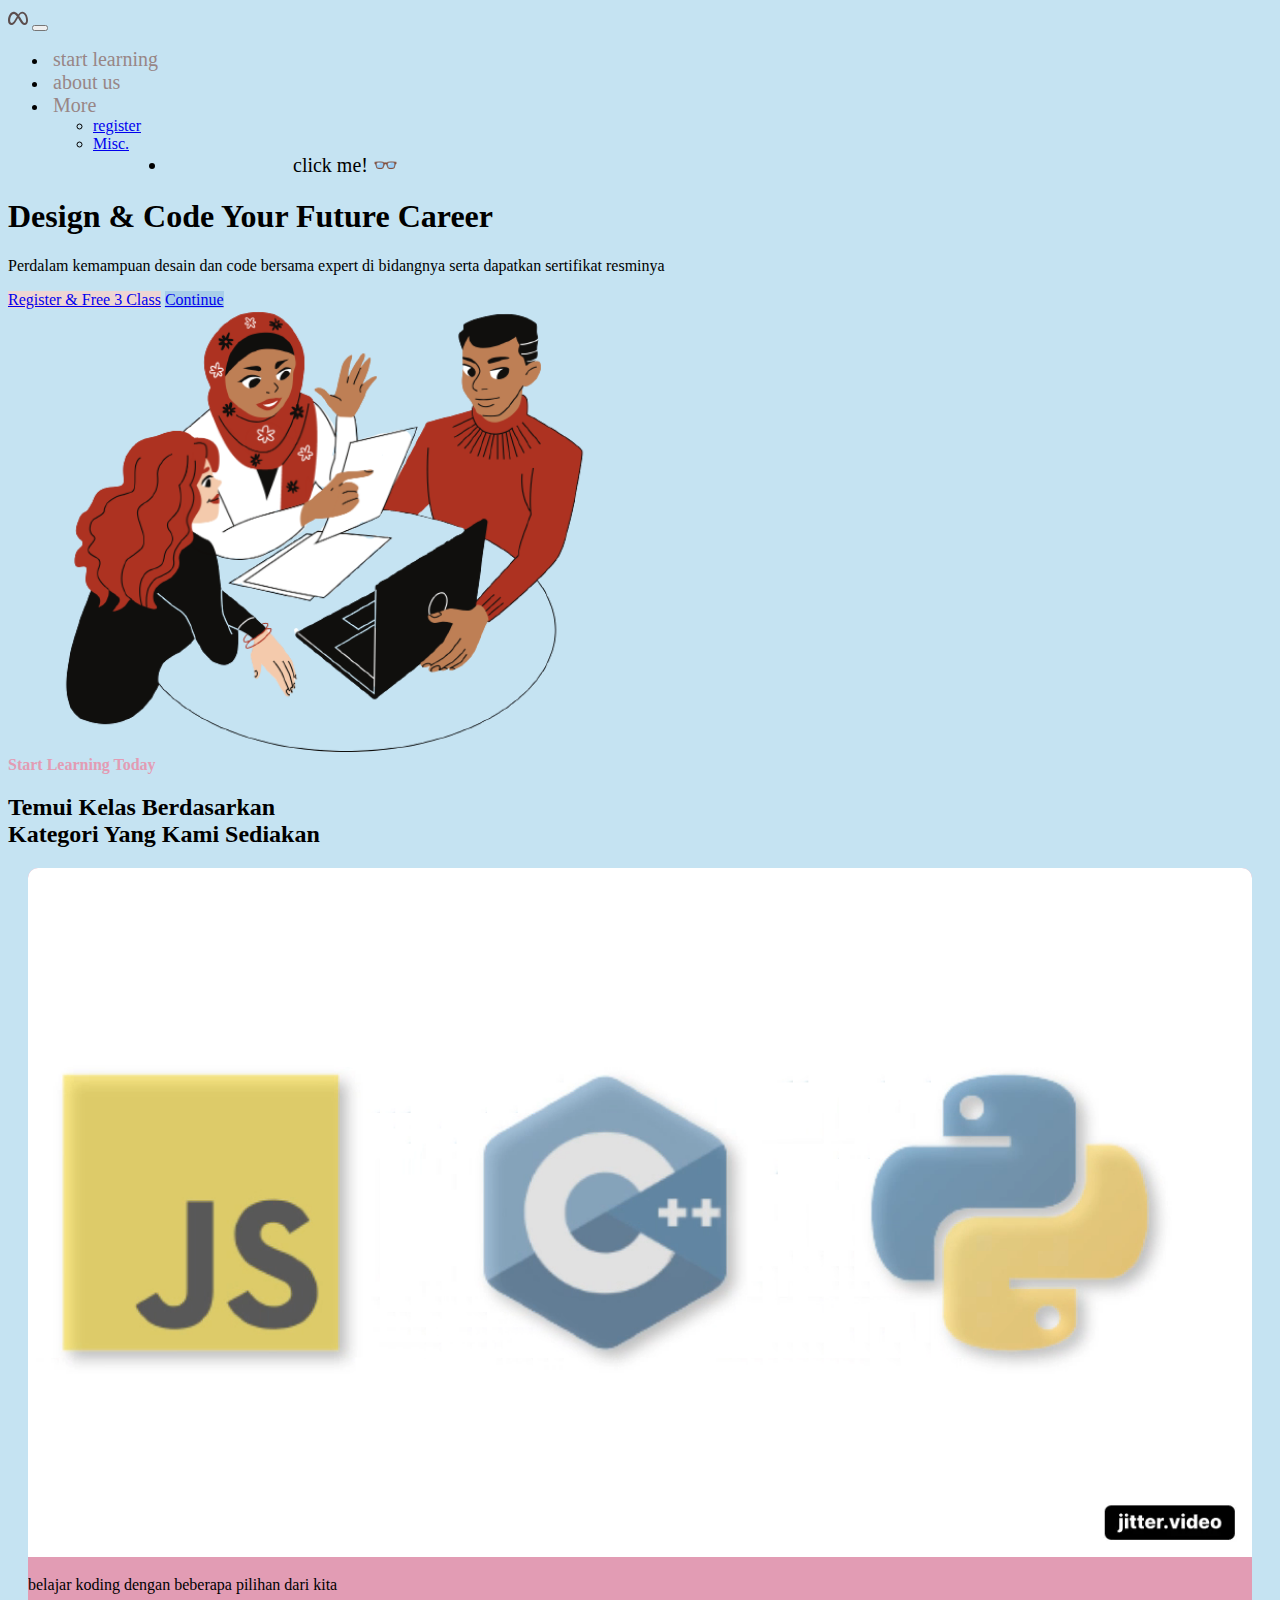
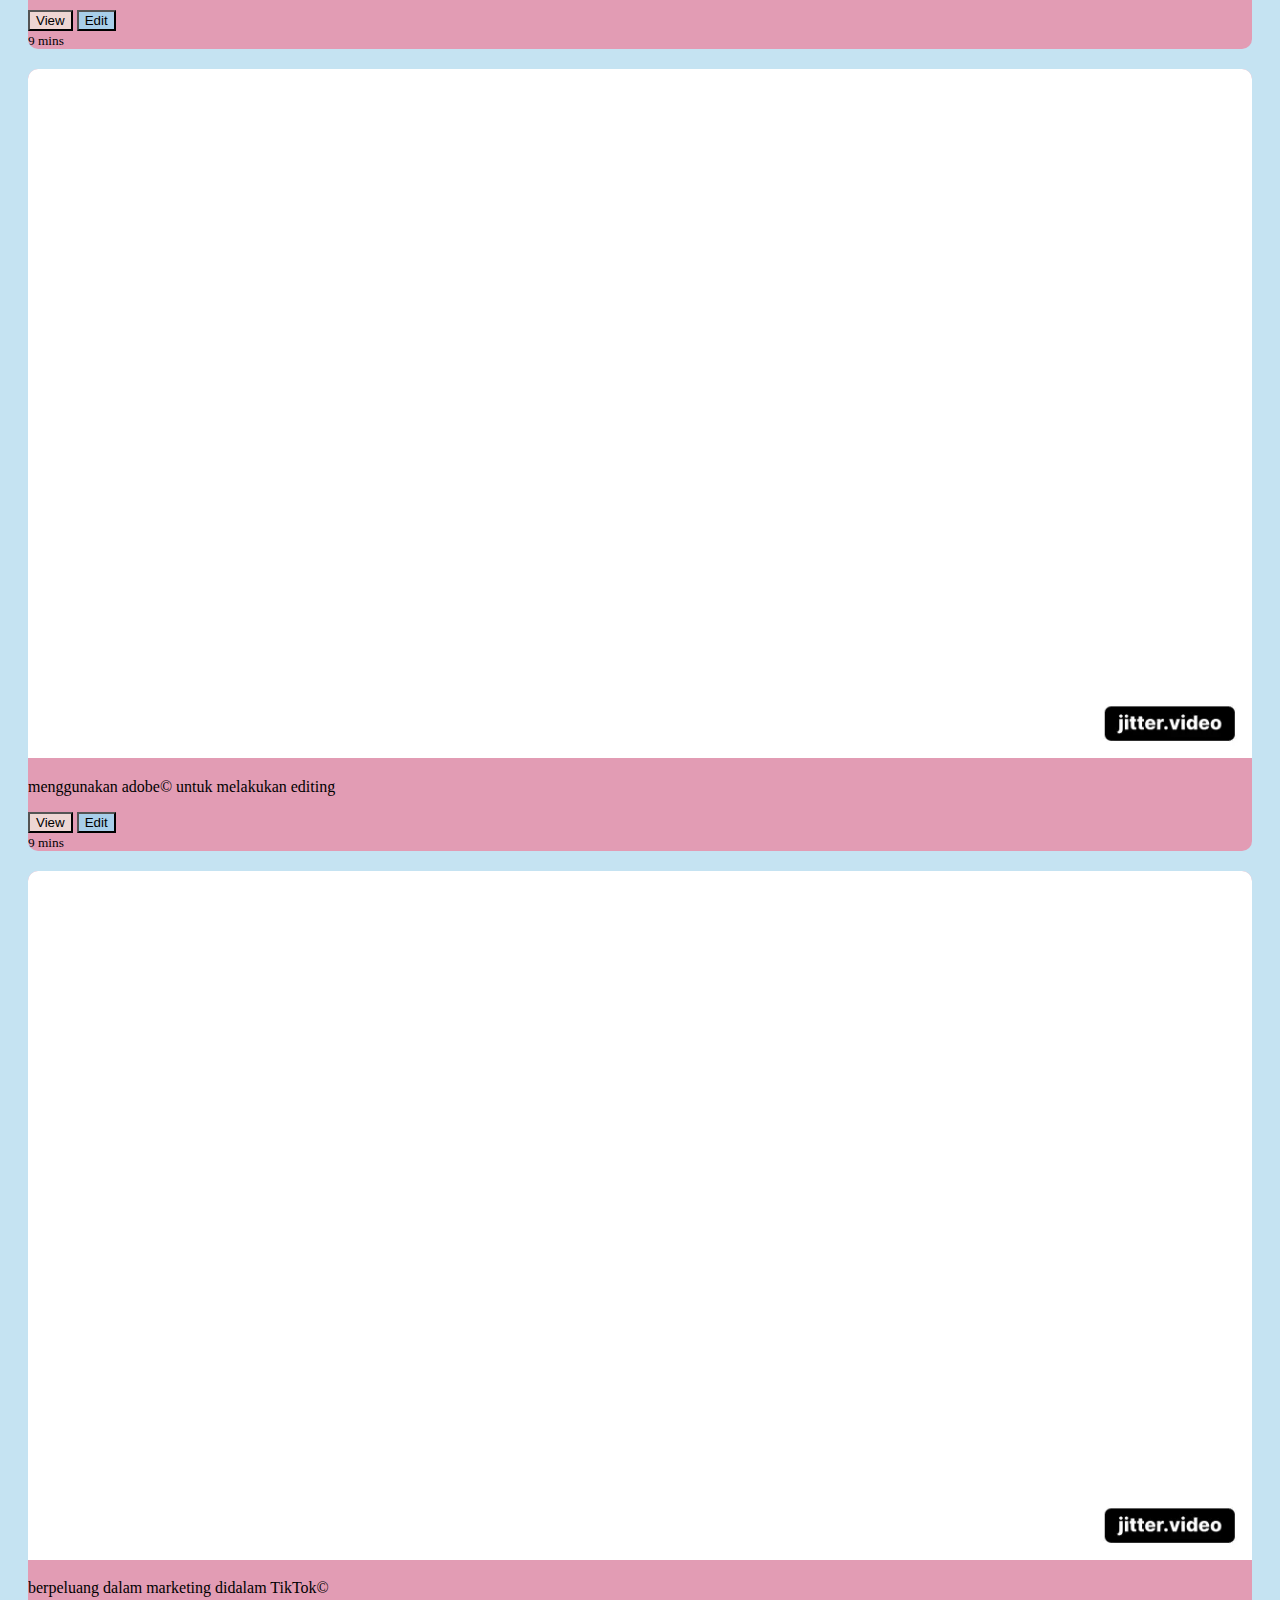
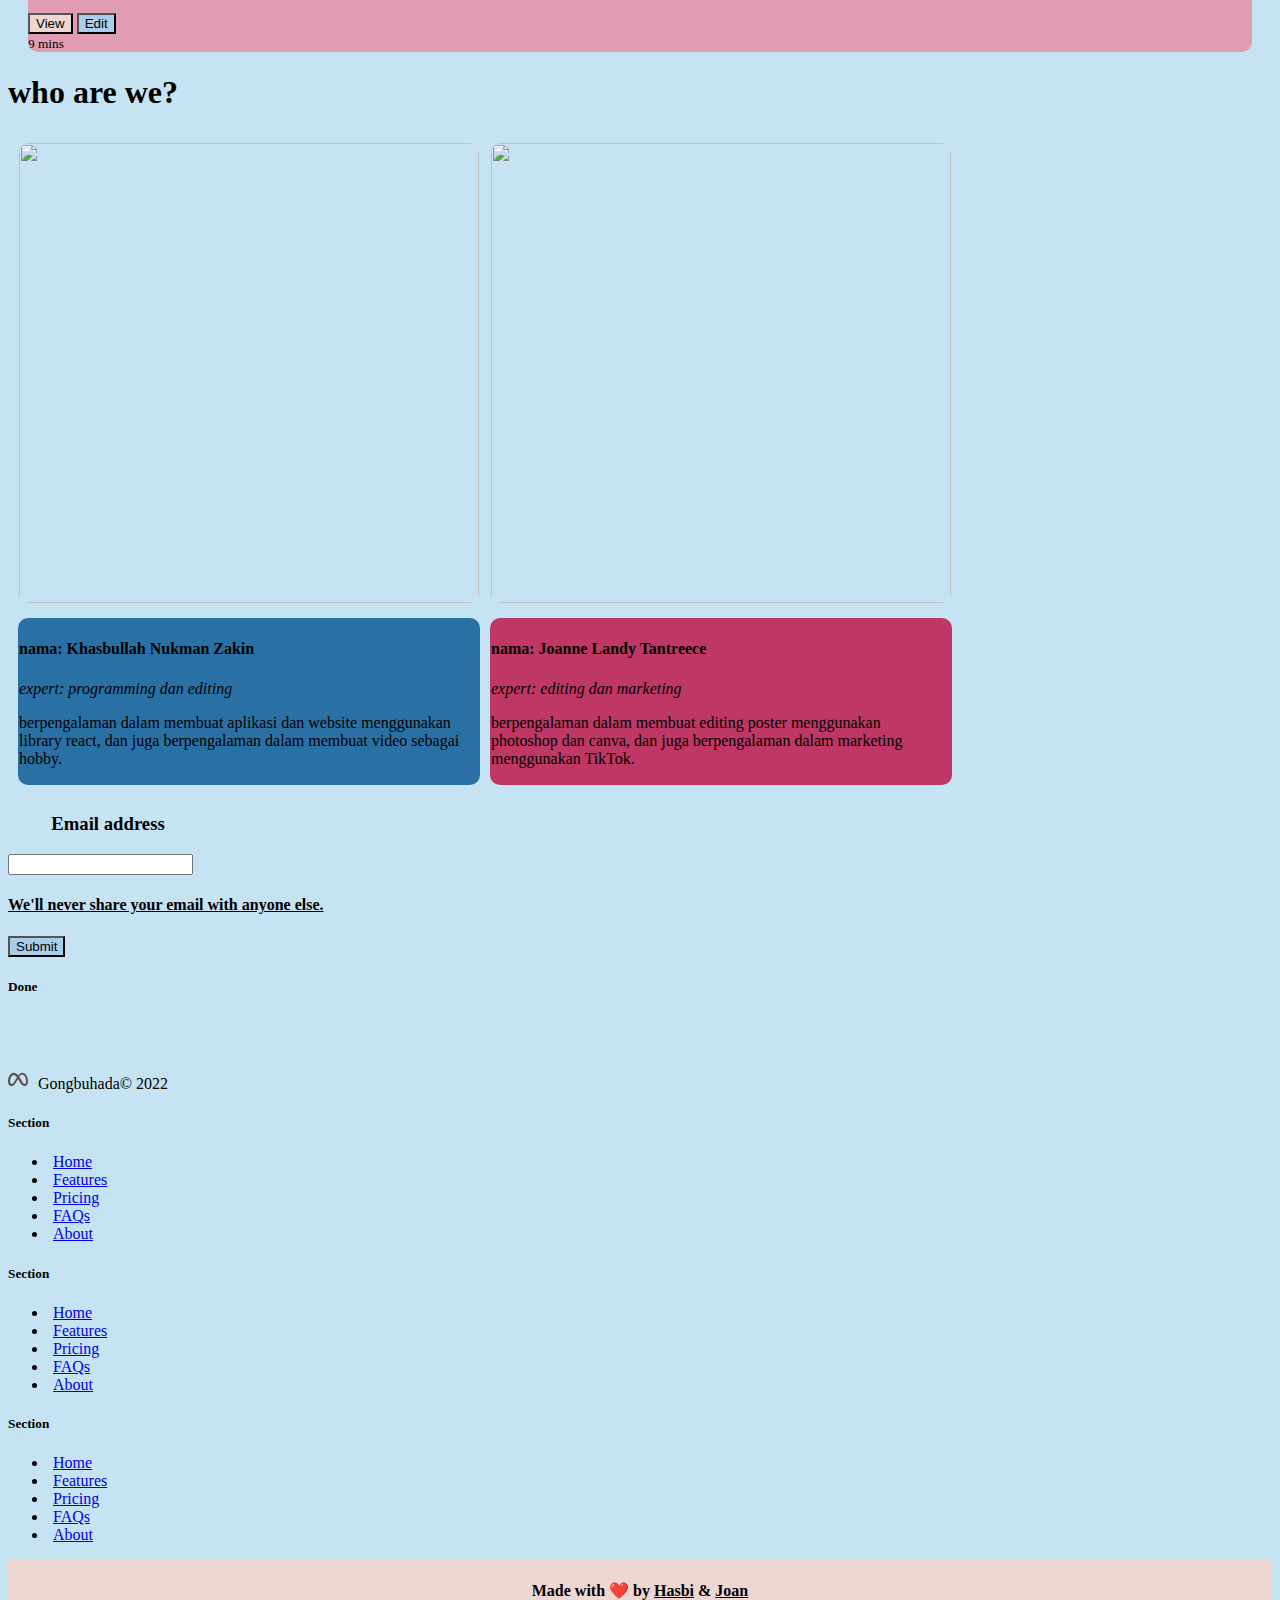
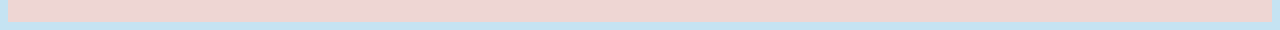
==== index.html @ bc253d7d "update terakhir, for now" ====
<!DOCTYPE html>
<html lang="en">
  <head>
    <meta charset="UTF-8" />
    <meta http-equiv="X-UA-Compatible" content="IE=edge" />
    <meta name="viewport" content="width=device-width, initial-scale=1.0" />
    <meta name="keywords" content="gongbuhada.com" />
    <meta name="author" content="Zakintaliban & Joanneeldy" />
    <title>Gongbuhada</title>
    <link
      href="https://cdn.jsdelivr.net/npm/bootstrap@5.2.0-beta1/dist/css/bootstrap.min.css"
      rel="stylesheet"
      integrity="sha384-0evHe/X+R7YkIZDRvuzKMRqM+OrBnVFBL6DOitfPri4tjfHxaWutUpFmBp4vmVor"
      crossorigin="anonymous"
    />
    <link rel="stylesheet" href="style.css" />
    <link rel="icon" type="image/x-icon" href="./assets/favicon.ico" />
  </head>
  <body>
    <div class="container">
      <nav class="navbar navbar-expand-md py-4" id="navbar">
        <div class="container-fluid">
          <a class="navbar-brand" href="#navbar"
            ><svg
              xmlns="http://www.w3.org/2000/svg"
              width="20"
              height="20"
              fill="#5C4E4E"
              class="bi bi-meta"
              viewBox="0 0 16 16"
            >
              <path
                fill-rule="evenodd"
                d="M8.217 5.243C9.145 3.988 10.171 3 11.483 3 13.96 3 16 6.153 16.001 9.907c0 2.29-.986 3.725-2.757 3.725-1.543 0-2.395-.866-3.924-3.424l-.667-1.123-.118-.197a54.944 54.944 0 0 0-.53-.877l-1.178 2.08c-1.673 2.925-2.615 3.541-3.923 3.541C1.086 13.632 0 12.217 0 9.973 0 6.388 1.995 3 4.598 3c.319 0 .625.039.924.122.31.086.611.22.913.407.577.359 1.154.915 1.782 1.714Zm1.516 2.224c-.252-.41-.494-.787-.727-1.133L9 6.326c.845-1.305 1.543-1.954 2.372-1.954 1.723 0 3.102 2.537 3.102 5.653 0 1.188-.39 1.877-1.195 1.877-.773 0-1.142-.51-2.61-2.87l-.937-1.565ZM4.846 4.756c.725.1 1.385.634 2.34 2.001A212.13 212.13 0 0 0 5.551 9.3c-1.357 2.126-1.826 2.603-2.581 2.603-.777 0-1.24-.682-1.24-1.9 0-2.602 1.298-5.264 2.846-5.264.091 0 .181.006.27.018Z"
              /></svg
          ></a>
          <button
            class="navbar-toggler"
            type="button"
            data-bs-toggle="collapse"
            data-bs-target="#navbarSupportedContent"
            aria-controls="navbarSupportedContent"
            aria-expanded="false"
            aria-label="Toggle navigation"
          >
            <span class="navbar-toggler-icon"></span>
          </button>
          <div class="collapse navbar-collapse" id="navbarSupportedContent">
            <ul class="navbar-nav me-auto mb-2 mb-lg-0">
              <li class="nav-item">
                <a class="nav-color" aria-current="page" href="#start"
                  >start learning</a
                >
              </li>
              <li class="nav-item">
                <a class="nav-color" href="#who">about us</a>
              </li>
              <li class="nav-item dropdown">
                <a
                  class="nav-color dropdown-toggle"
                  href="#"
                  id="navbarDropdown"
                  role="button"
                  data-bs-toggle="dropdown"
                  aria-expanded="false"
                >
                  More
                </a>
                <ul class="dropdown-menu" aria-labelledby="navbarDropdown">
                  <li>
                    <a class="dropdown-item" href="#register">register</a>
                  </li>
                  <li>
                    <a class="dropdown-item" href="#footer">Misc.</a>
                  </li>
                </ul>
              </li>
              <li class="nav-item icon">
                <p class="icon" onclick="setDarkMode()" id="darkBtn">
                  click me! 👓
                </p>
              </li>
            </ul>
          </div>
        </div>
      </nav>

      <div class="hero mt-5">
        <div class="row">
          <div class="col">
            <h1 class="mb-4">Design & Code Your Future Career</h1>
            <p class="mb-4">
              Perdalam kemampuan desain dan code bersama expert di bidangnya
              serta dapatkan sertifikat resminya
            </p>
            <a class="btn btn-first px-5" href="#" role="button"
              >Register & Free 3 Class</a
            >
            <a class="btn btn-second px-5" href="#" role="button">Continue</a>
          </div>
          <div class="col d-none d-sm-block">
            <img width="600px" src="./assets/hero.png" alt="" />
          </div>
        </div>
      </div>

      <div class="feature py-5">
        <div class="mb-5">
          <b class="text" id="start">Start Learning Today</b>
          <h2 class="header-primary">
            Temui Kelas Berdasarkan <br class="desktop" />
            Kategori Yang Kami Sediakan
          </h2>
        </div>
        <div class="row row-cols-1 row-cols-sm-2 row-cols-md-3 g-3">
          <div class="col">
            <div class="card shadow-sm">
              <video loop="true" autoplay="autoplay" muted class="video">
                <source src="./assets/koding.mp4" type="video/mp4" />
              </video>
              <div class="card-body">
                <p class="card-text">
                  belajar koding dengan beberapa pilihan dari kita
                </p>
                <div class="d-flex justify-content-between align-items-center">
                  <div class="d-grid gap-2 d-md-block">
                    <button type="button" class="btn btn-first px-5">
                      View
                    </button>
                    <button type="button" class="btn btn-second px-5">
                      Edit
                    </button>
                  </div>
                  <small class="text-muted">9 mins</small>
                </div>
              </div>
            </div>
          </div>
          <div class="col">
            <div class="card shadow-sm">
              <video loop="true" autoplay="autoplay" muted class="video">
                <source src="./assets/marketing.mp4" type="video/mp4" />
              </video>
              <div class="card-body">
                <p class="card-text">
                  menggunakan adobe© untuk melakukan editing
                </p>
                <div class="d-flex justify-content-between align-items-center">
                  <div class="d-grid gap-2 d-md-block">
                    <button type="button" class="btn btn-first px-5">
                      View
                    </button>
                    <button type="button" class="btn btn-second px-5">
                      Edit
                    </button>
                  </div>
                  <small class="text-muted">9 mins</small>
                </div>
              </div>
            </div>
          </div>
          <div class="col">
            <div class="card shadow-sm">
              <video loop="true" autoplay="autoplay" muted class="video">
                <source src="./assets/editing.mp4" type="video/mp4" />
              </video>
              <div class="card-body">
                <p class="card-text">
                  berpeluang dalam marketing didalam TikTok©
                </p>
                <div class="d-flex justify-content-between align-items-center">
                  <div class="d-grid gap-2 d-md-block">
                    <button type="button" class="btn btn-first px-5">
                      View
                    </button>
                    <button type="button" class="btn btn-second px-5">
                      Edit
                    </button>
                  </div>
                  <small class="text-muted">9 mins</small>
                </div>
              </div>
            </div>
          </div>
        </div>
      </div>

      <div class="who my-5 mx-auto">
        <h1 id="who">who are we?</h1>
        <table class="mx-auto">
          <tr>
            <th>
              <img
                src="https://github.com/zakintaliban.png"
                class="muka"
                alt=""
              />
            </th>
            <th>
              <img
                src="https://github.com/joanneeldy.png"
                class="muka"
                alt=""
              />
            </th>
          </tr>
          <tr>
            <td class="bio-hasbi">
              <h4>nama: Khasbullah Nukman Zakin</h4>
              <i>expert: programming dan editing</i>
              <p>
                berpengalaman dalam membuat aplikasi dan website menggunakan
                library react, dan juga berpengalaman dalam membuat video
                sebagai hobby.
              </p>
            </td>
            <td class="bio-joanne">
              <h4>nama: Joanne Landy Tantreece</h4>
              <i>expert: editing dan marketing</i>
              <p>
                berpengalaman dalam membuat editing poster menggunakan photoshop
                dan canva, dan juga berpengalaman dalam marketing menggunakan
                TikTok.
              </p>
            </td>
          </tr>
        </table>
      </div>
      <div class="form my-5" id="register">
        <form>
          <div class="mb-3">
            <h3 for="exampleInputEmail1" class="form-label mx-auto">
              Email address
            </h3>
            <input
              type="email"
              class="form-control"
              id="exampleInputEmail1"
              aria-describedby="emailHelp"
            />
            <h4 class="warning-info">
              We'll never share your email with anyone else.
            </h4>
          </div>
          <input
            class="btn btn-second"
            type="button"
            value="Submit"
            onclick="play()"
            data-bs-toggle="modal"
            data-bs-target="#exampleModal"
          />
          <audio id="audio" src="./assets/chime.mp3"></audio>
          <div
            class="modal fade"
            id="exampleModal"
            tabindex="-1"
            aria-labelledby="exampleModalLabel"
            aria-hidden="true"
          >
            <div class="modal-dialog modal-dialog-centered modal-sm">
              <div class="modal-content">
                <div class="modal-body">
                  <h5 class="text-dark text-center" id="exampleModalLabel">
                    Done
                  </h5>
                </div>
              </div>
            </div>
          </div>
        </form>
      </div>

      <footer
        id="footer"
        class="row row-cols-1 row-cols-sm-2 row-cols-md-5 py-5 my-5"
      >
        <div class="col mb-3">
          <a
            href="/index.html"
            class="d-flex align-items-center mb-3 link-dark text-decoration-none"
          >
            <svg class="bi me-2" width="40" height="32">
              <use xlink:href="#bootstrap"></use>
            </svg>
          </a>
          <p>
            <svg
              xmlns="http://www.w3.org/2000/svg"
              width="20"
              height="20"
              fill="#5C4E4E"
              class="bi bi-meta copyright"
              viewBox="0 0 16 16"
            >
              <path
                fill-rule="evenodd"
                d="M8.217 5.243C9.145 3.988 10.171 3 11.483 3 13.96 3 16 6.153 16.001 9.907c0 2.29-.986 3.725-2.757 3.725-1.543 0-2.395-.866-3.924-3.424l-.667-1.123-.118-.197a54.944 54.944 0 0 0-.53-.877l-1.178 2.08c-1.673 2.925-2.615 3.541-3.923 3.541C1.086 13.632 0 12.217 0 9.973 0 6.388 1.995 3 4.598 3c.319 0 .625.039.924.122.31.086.611.22.913.407.577.359 1.154.915 1.782 1.714Zm1.516 2.224c-.252-.41-.494-.787-.727-1.133L9 6.326c.845-1.305 1.543-1.954 2.372-1.954 1.723 0 3.102 2.537 3.102 5.653 0 1.188-.39 1.877-1.195 1.877-.773 0-1.142-.51-2.61-2.87l-.937-1.565ZM4.846 4.756c.725.1 1.385.634 2.34 2.001A212.13 212.13 0 0 0 5.551 9.3c-1.357 2.126-1.826 2.603-2.581 2.603-.777 0-1.24-.682-1.24-1.9 0-2.602 1.298-5.264 2.846-5.264.091 0 .181.006.27.018Z"
              /></svg
            >Gongbuhada© 2022
          </p>
        </div>

        <div class="col mb-3"></div>

        <div class="col mb-3">
          <h5>Section</h5>
          <ul class="nav flex-column">
            <li class="nav-item mb-2">
              <a href="#" class="nav-link p-0">Home</a>
            </li>
            <li class="nav-item mb-2">
              <a href="#" class="nav-link p-0">Features</a>
            </li>
            <li class="nav-item mb-2">
              <a href="#" class="nav-link p-0">Pricing</a>
            </li>
            <li class="nav-item mb-2">
              <a href="#" class="nav-link p-0">FAQs</a>
            </li>
            <li class="nav-item mb-2">
              <a href="#" class="nav-link p-0">About</a>
            </li>
          </ul>
        </div>

        <div class="col mb-3">
          <h5>Section</h5>
          <ul class="nav flex-column">
            <li class="nav-item mb-2">
              <a href="#" class="nav-link p-0">Home</a>
            </li>
            <li class="nav-item mb-2">
              <a href="#" class="nav-link p-0">Features</a>
            </li>
            <li class="nav-item mb-2">
              <a href="#" class="nav-link p-0">Pricing</a>
            </li>
            <li class="nav-item mb-2">
              <a href="#" class="nav-link p-0">FAQs</a>
            </li>
            <li class="nav-item mb-2">
              <a href="#" class="nav-link p-0">About</a>
            </li>
          </ul>
        </div>

        <div class="col mb-3">
          <h5>Section</h5>
          <ul class="nav flex-column">
            <li class="nav-item mb-2">
              <a href="#" class="nav-link p-0">Home</a>
            </li>
            <li class="nav-item mb-2">
              <a href="#" class="nav-link p-0">Features</a>
            </li>
            <li class="nav-item mb-2">
              <a href="#" class="nav-link p-0">Pricing</a>
            </li>
            <li class="nav-item mb-2">
              <a href="#" class="nav-link p-0">FAQs</a>
            </li>
            <li class="nav-item mb-2">
              <a href="#" class="nav-link p-0">About</a>
            </li>
          </ul>
        </div>
      </footer>
    </div>
    <div id="source">
      <h4>
        Made with ❤️ by
        <a href="https://github.com/Zakintaliban">Hasbi</a> &
        <a href="https://github.com/joanneeldy/">Joan</a>
      </h4>
    </div>
    <script src="https://cdn.jsdelivr.net/npm/bootstrap@5.2.0-beta1/dist/js/bootstrap.bundle.min.js"></script>
    <script src="script.js"></script>
  </body>
</html>

<!--audio-->
---- style.css ----
header {
  background-color: #c5e3f2;
}
body {
  background-color: #c5e3f2;
  color: #000;
}

.btn-search:hover {
  background-color: #a8cee9;
}

.icon {
  font-size: 20px;
  margin: auto;
  text-decoration: none;
  margin-left: 120px;
  cursor: pointer;
}

.nav-color {
  font-size: 20px;
  color: #988686;
  text-decoration: none;
}

.nav-color:hover {
  color: #5c4e4e;
  transition: 0.5s;
}

.nav-color:not(:hover) {
  color: #988686;
  transition: 0.5s;
}

.nav-item {
  padding: 0px 5px;
}

.darkmode {
  background-color: #000000;
  color: #d1d0d0;
}

.navbar-toggler-icon {
  background-color: #5c4e4e;
  border-radius: 10px;
}

.btn-first {
  background-color: #eed6d3;
}

.btn-first:hover {
  background-color: #e29cb4;
  color: #000000;
  box-shadow: 3px 10px 5px #eed6d3;
  transition: 0.8s;
}

.btn-second {
  background-color: #a8cee9;
}

.btn-second:hover {
  background-color: #c5e3f2;
  color: #000000;
  box-shadow: 3px 10px 5px #a8cee9;
  transition: 0.8s;
}

.feature .text {
  color: #e29cb4;
}

.card {
  background-color: #e29cb4;
  border-radius: 10px;
  margin-top: 20px;
  margin-bottom: 20px;
  margin-left: 20px;
  margin-right: 20px;
}

.warning-info {
  text-decoration: underline;
}

.form-label {
  width: 200px;
  text-align: center;
}

textarea {
  width: 100%;
  height: 150px;
  border-radius: 10px;
  resize: true;
}

.muka {
  width: 460px;
  height: 460px;
  border-radius: 10px;
}

.muka-contact {
  width: 300px;
  height: 300px;
  border-radius: 10px;
  display: block;
  margin-left: auto;
  margin-right: auto;
}

.nama-contact {
  text-align: center;
}

.bio-hasbi {
  background-color: #2971a4;
  border-radius: 10px;
  width: 460px;
}

.bio-joanne {
  background-color: #be3765;
  border-radius: 10px;
  width: 460px;
}

#source a:link {
  text-decoration: underline;
  color: black;
}

#source a:visited {
  text-decoration: underline;
  color: black;
}

#source {
  color: black;
  background-color: #eed6d3;
  text-align: center;
  font-weight: bold;
  overflow: hidden;
}

.video {
  width: 100%;
  height: auto;
}

table {
  border-spacing: 10px;
  border-collapse: separate;
}

.copyright {
  margin-right: 10px;
}

.mapouter {
  position: relative;
  text-align: right;
  height: 600px;
  width: 600px;
}

.gmap_canvas {
  overflow: hidden;
  background: none !important;
  height: 600px;
  width: 600px;
}

.gmap_canvas {
  border-radius: 10px;
  border: medium solid #212529;
}

.modal-content,
.modal-body {
  border: 0px;
}

.shadow-sm {
  overflow: hidden;
}

.gmap_canvas {
  margin: auto;
}

.data-language {
  width: 300px;
  margin: 10px 0px;
  display: block;
  margin-left: auto;
  margin-right: auto;
}

@media only screen and (max-width: 768px) {
  .icon {
    font-size: 20px;
    text-decoration: none;
    margin-left: 0px;
    cursor: pointer;
  }

  .nav-item {
    margin-right: 0px;
  }

  .muka {
    height: 230px;
    width: 230px;
  }

  .bio-hasbi {
    border-radius: 10px;
    width: 230px;
  }

  .bio-joanne {
    border-radius: 10px;
    width: 230px;
  }

  .navbar-nav {
    margin: auto;
  }

  .gmap_canvas {
    height: 500px;
    width: 500px;
  }
}

@media only screen and (max-width: 425px) {
  .muka {
    height: 115px;
    width: 115px;
  }
  .bio-hasbi {
    border-radius: 10px;
    width: 115px;
  }

  .bio-joanne {
    border-radius: 10px;
    width: 115px;
  }

  .gmap_canvas {
    height: 300px;
    width: 300px;
  }
}
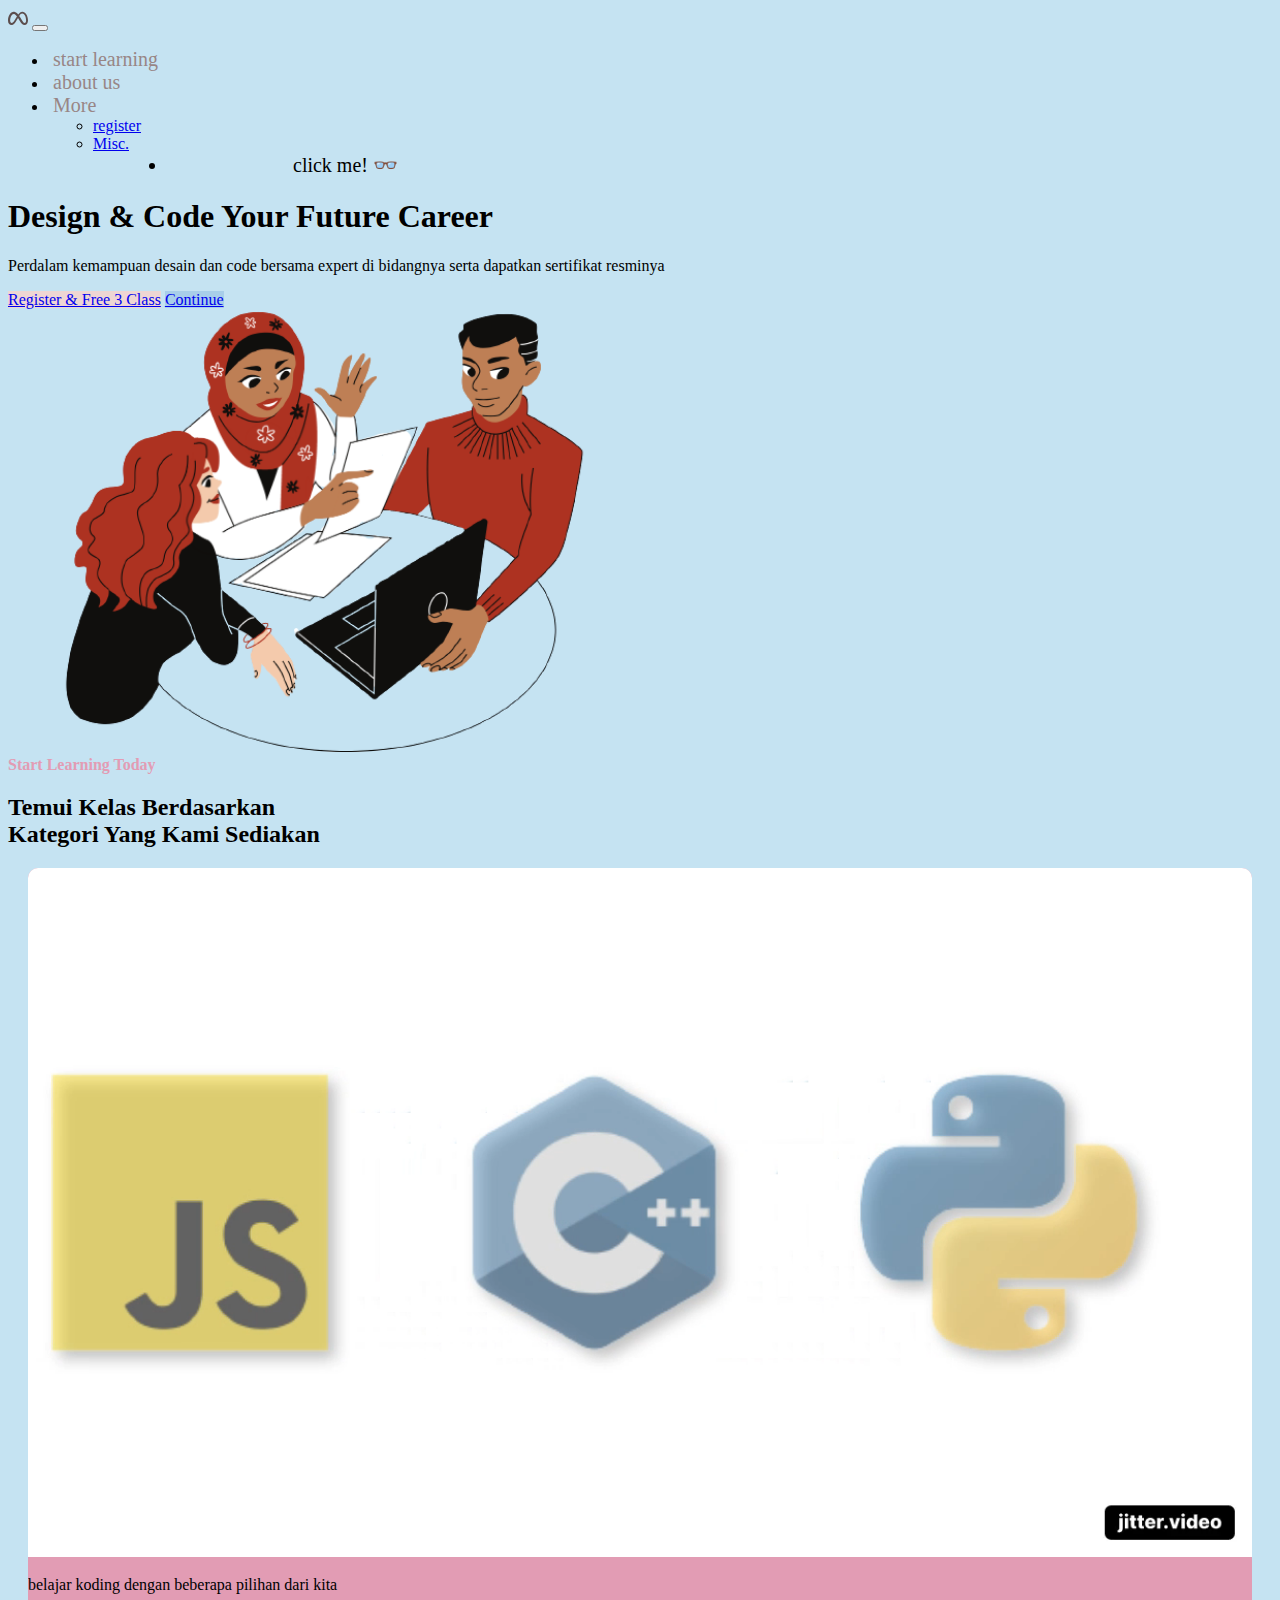
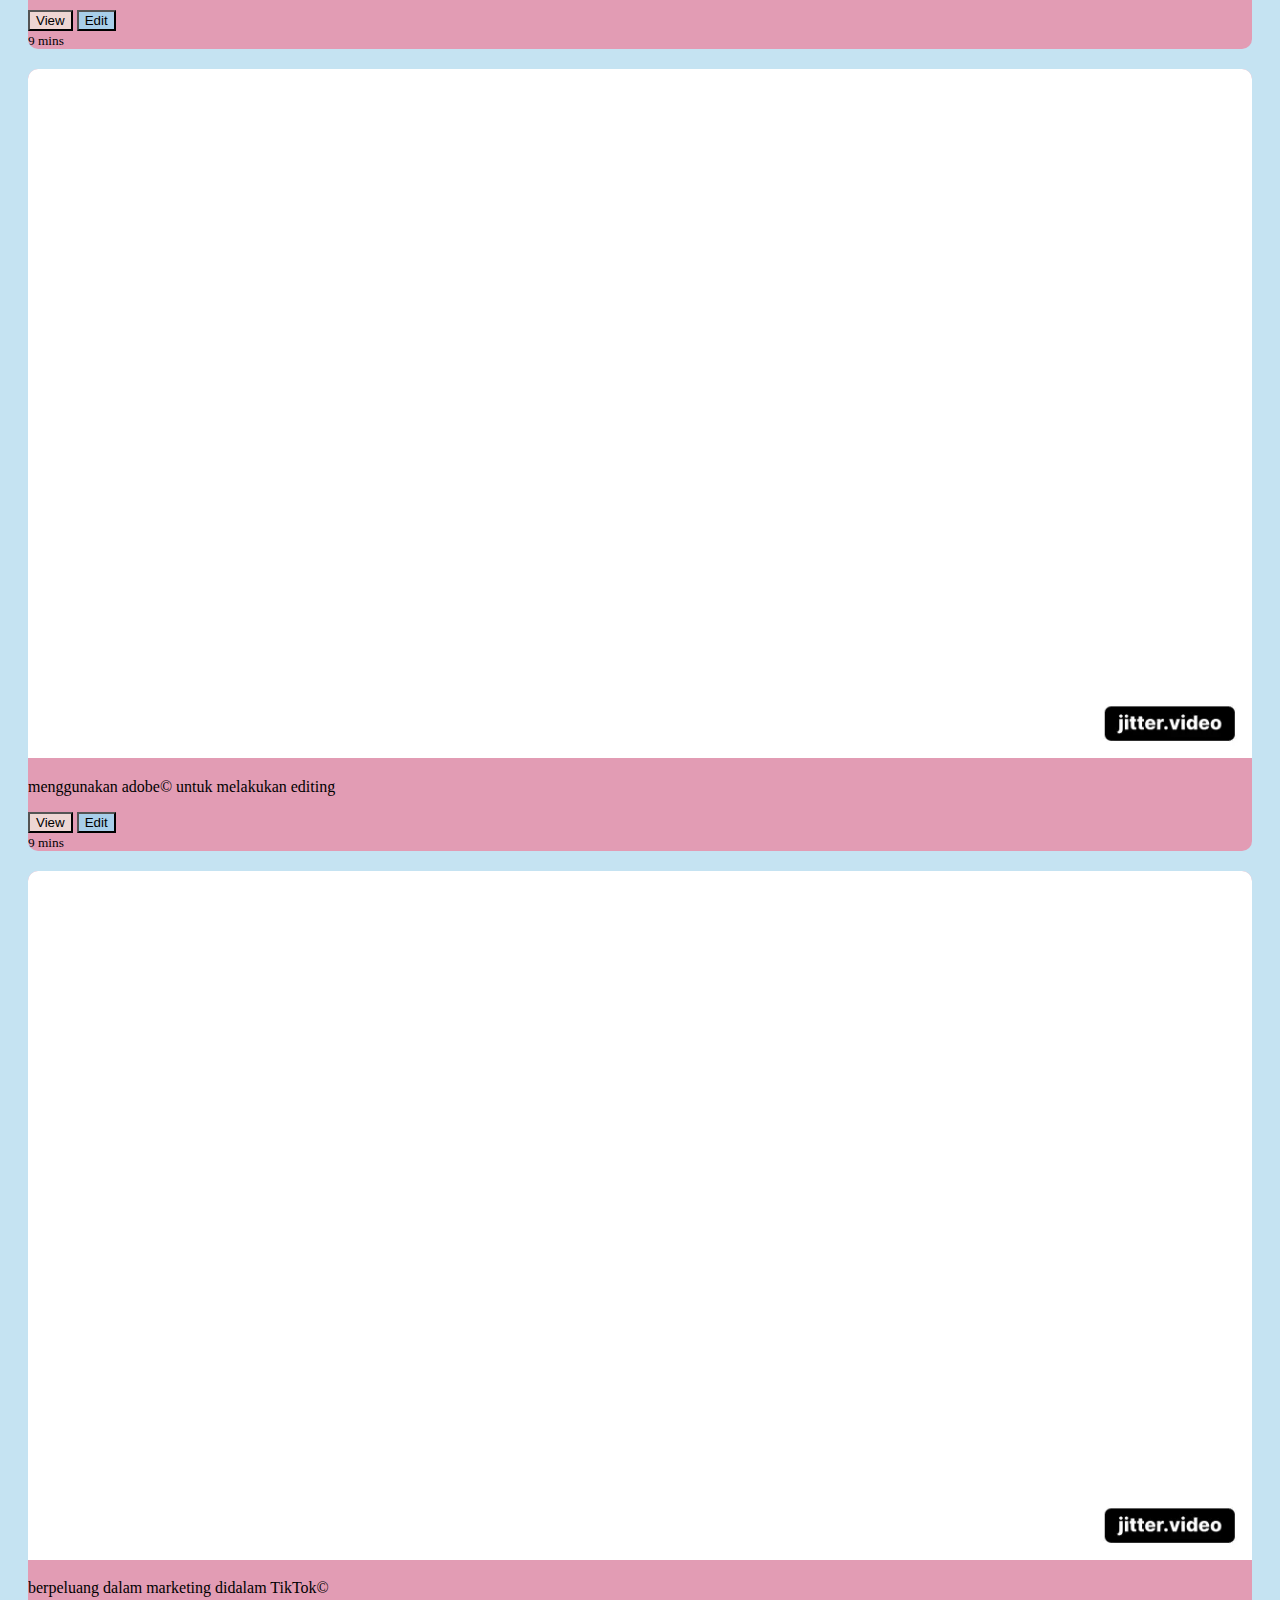
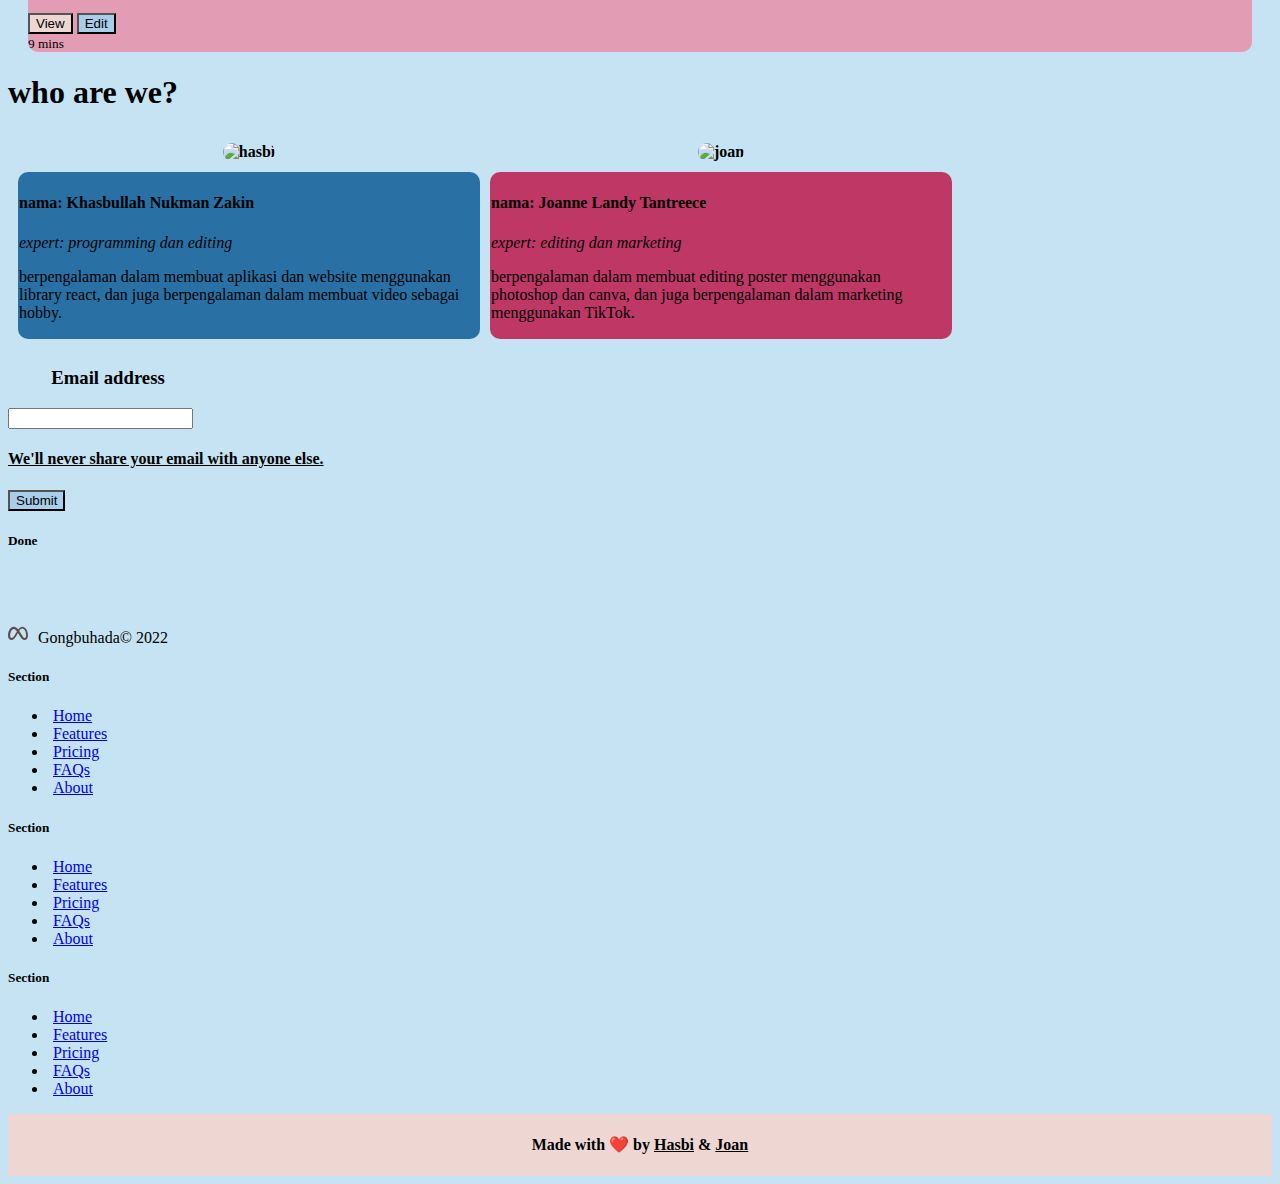
==== commit bf42606e: "nambah seo" ====
--- a/index.html
+++ b/index.html
@@ -6,6 +6,21 @@
     <meta name="viewport" content="width=device-width, initial-scale=1.0" />
     <meta name="keywords" content="gongbuhada.com" />
     <meta name="author" content="Zakintaliban & Joanneeldy" />
+    <meta name="title" content="Gongbuhada" />
+    <meta
+      name="description"
+      content="Gongbuhada.com is a website that provides a platform for the users to learn and study for programming, editing and marketing"
+    />
+    <meta name="twitter:title" content="gongbuhada.com" />
+    <meta name="twitter:description" content="Add description here" />
+    <meta
+      name="twitter:url"
+      content="https://gongbuhada.com/twitter-image.png"
+    />
+    <meta
+      name="twitter:card"
+      content="a website that provides a platform for the users to learn and study for programming, editing and marketing"
+    />
     <title>Gongbuhada</title>
     <link
       href="https://cdn.jsdelivr.net/npm/bootstrap@5.2.0-beta1/dist/css/bootstrap.min.css"
@@ -99,7 +114,7 @@
             <a class="btn btn-second px-5" href="#" role="button">Continue</a>
           </div>
           <div class="col d-none d-sm-block">
-            <img width="600px" src="./assets/hero.png" alt="" />
+            <img width="600px" src="./assets/hero.png" alt="hero" />
           </div>
         </div>
       </div>
@@ -193,14 +208,14 @@
               <img
                 src="https://github.com/zakintaliban.png"
                 class="muka"
-                alt=""
+                alt="hasbi"
               />
             </th>
             <th>
               <img
                 src="https://github.com/joanneeldy.png"
                 class="muka"
-                alt=""
+                alt="joan"
               />
             </th>
           </tr>
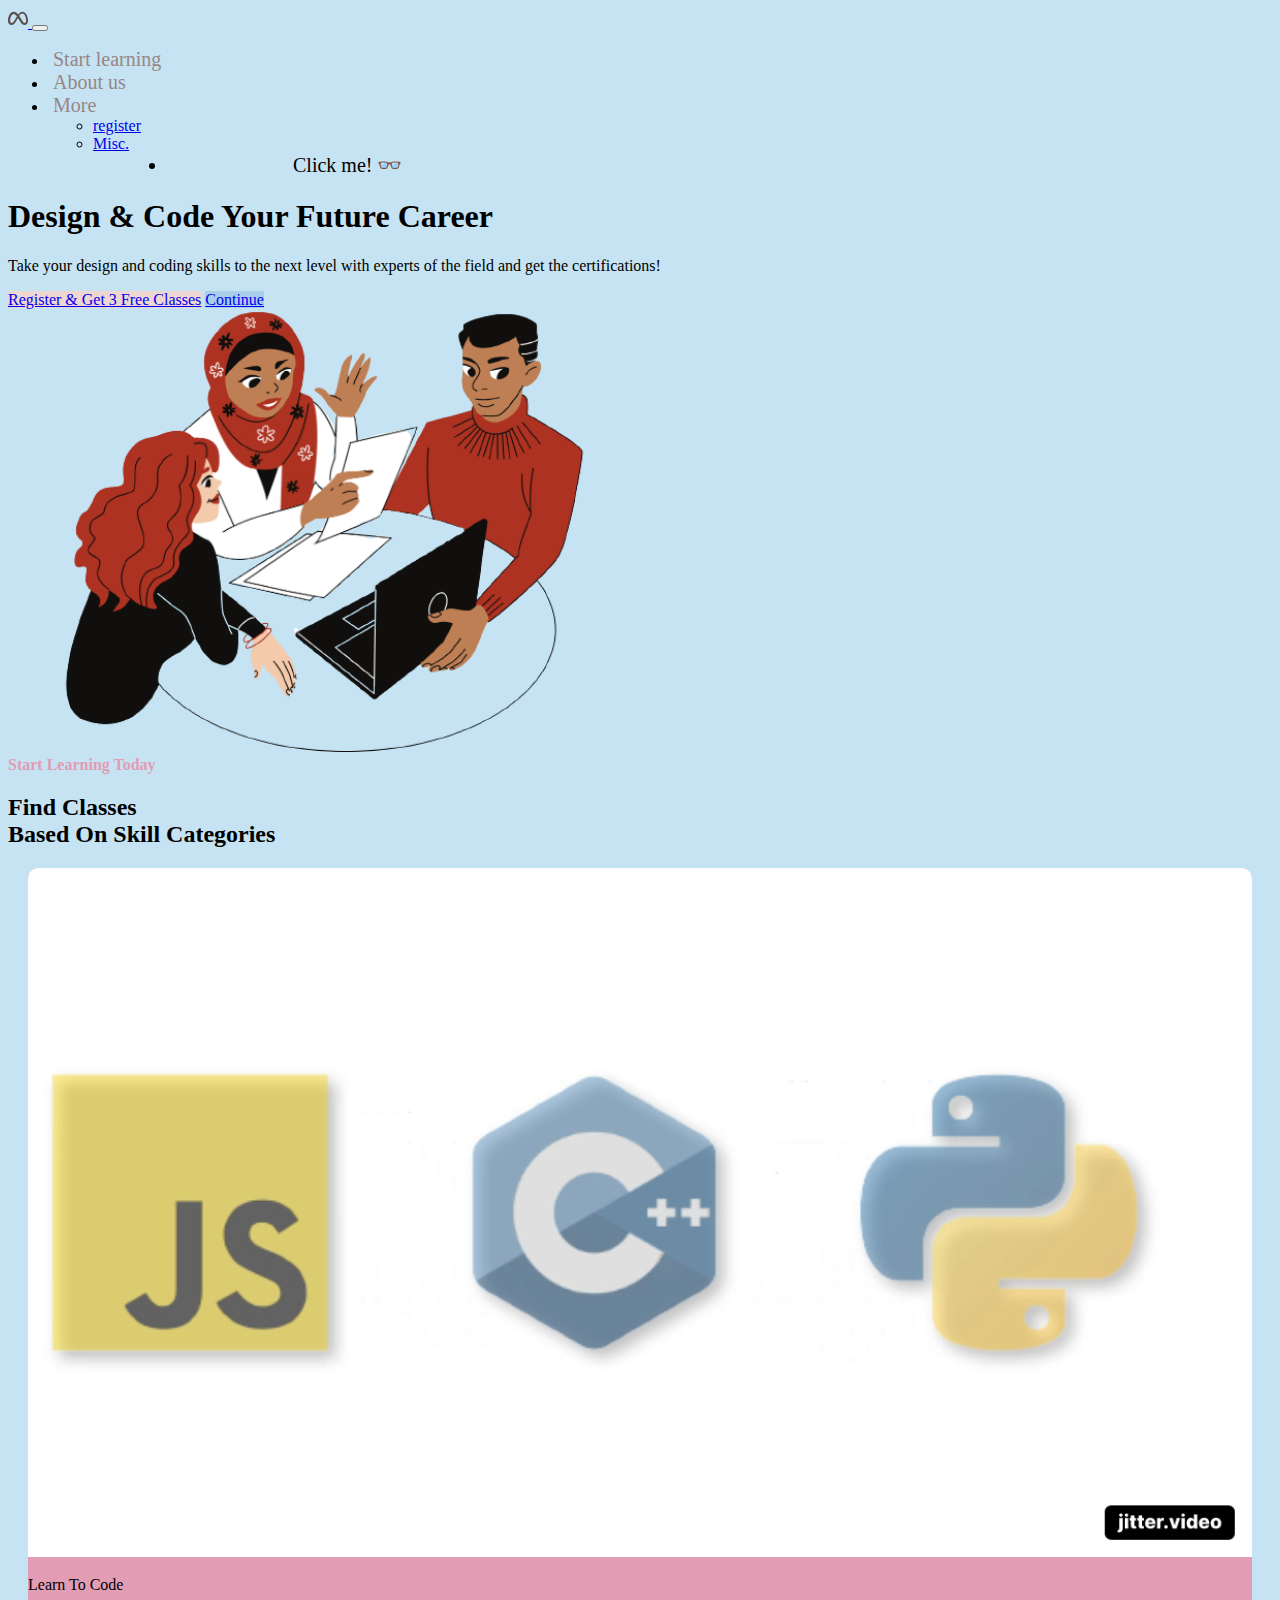
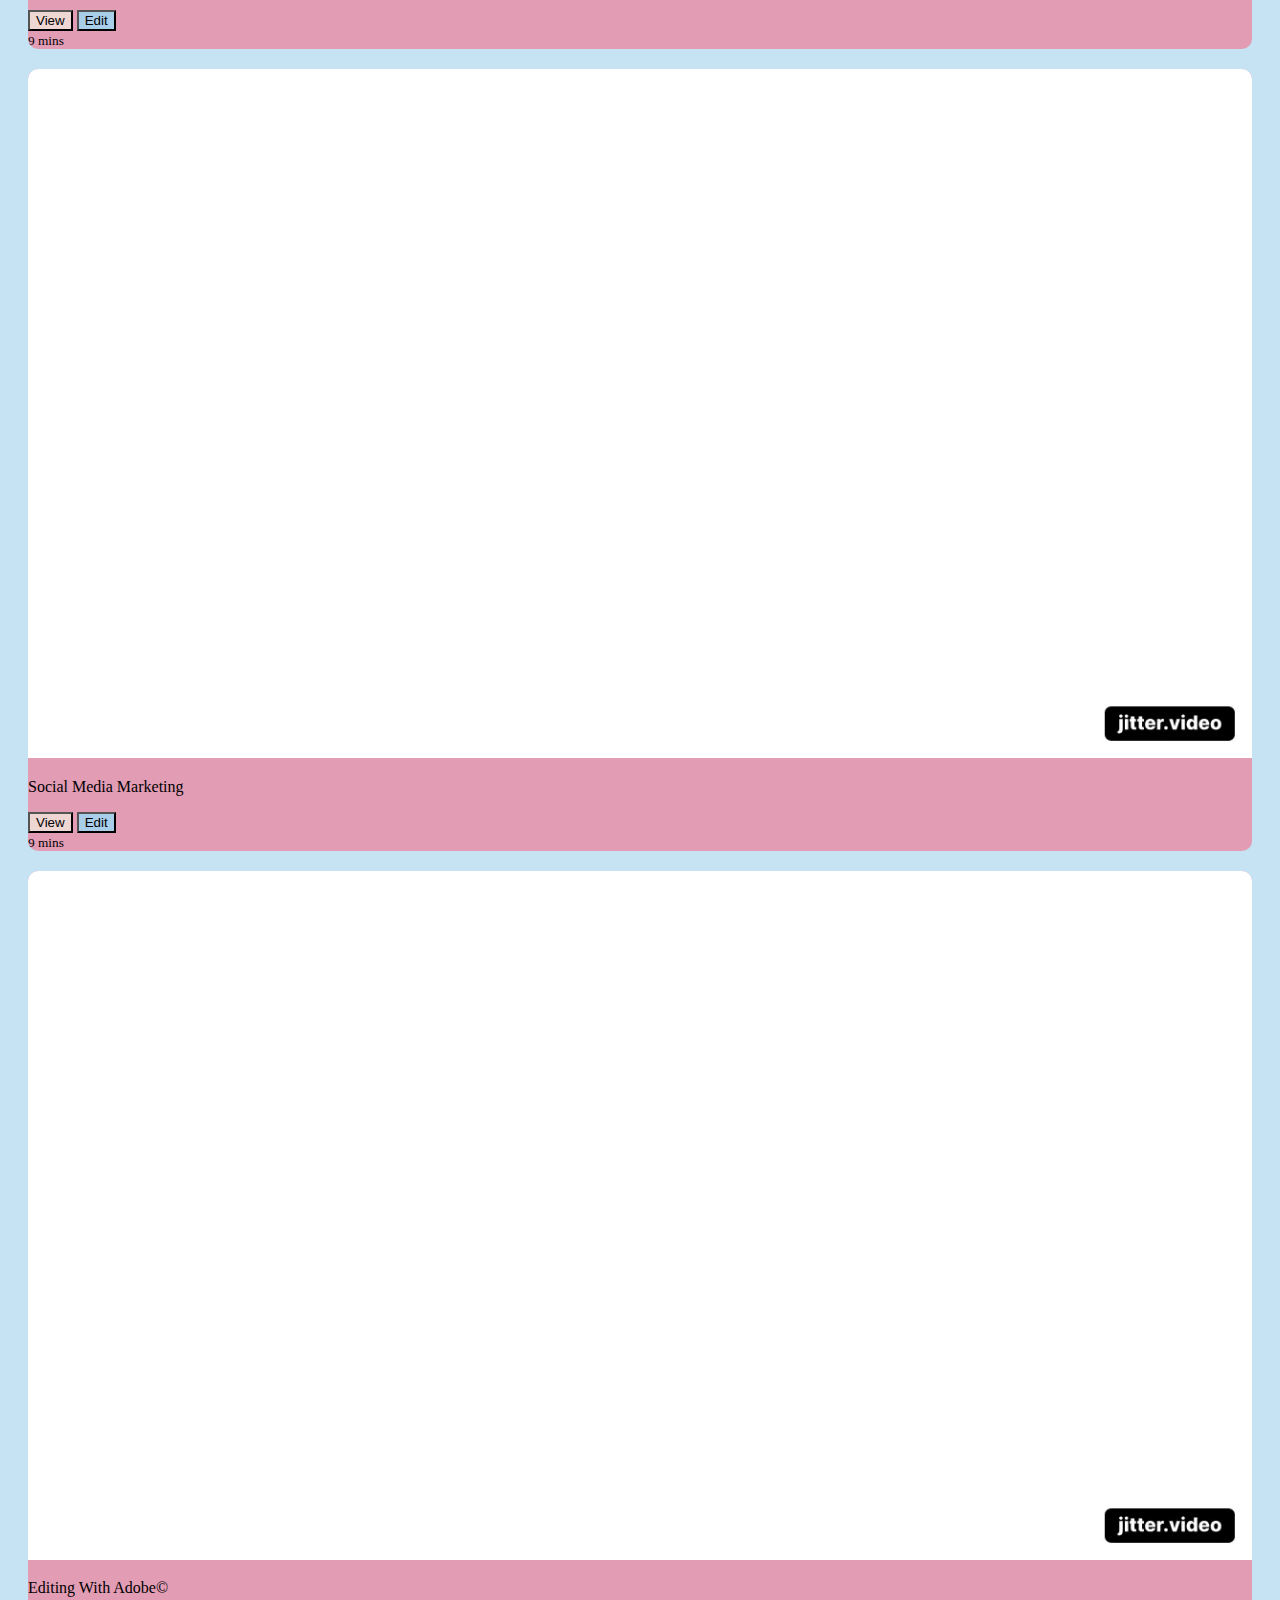
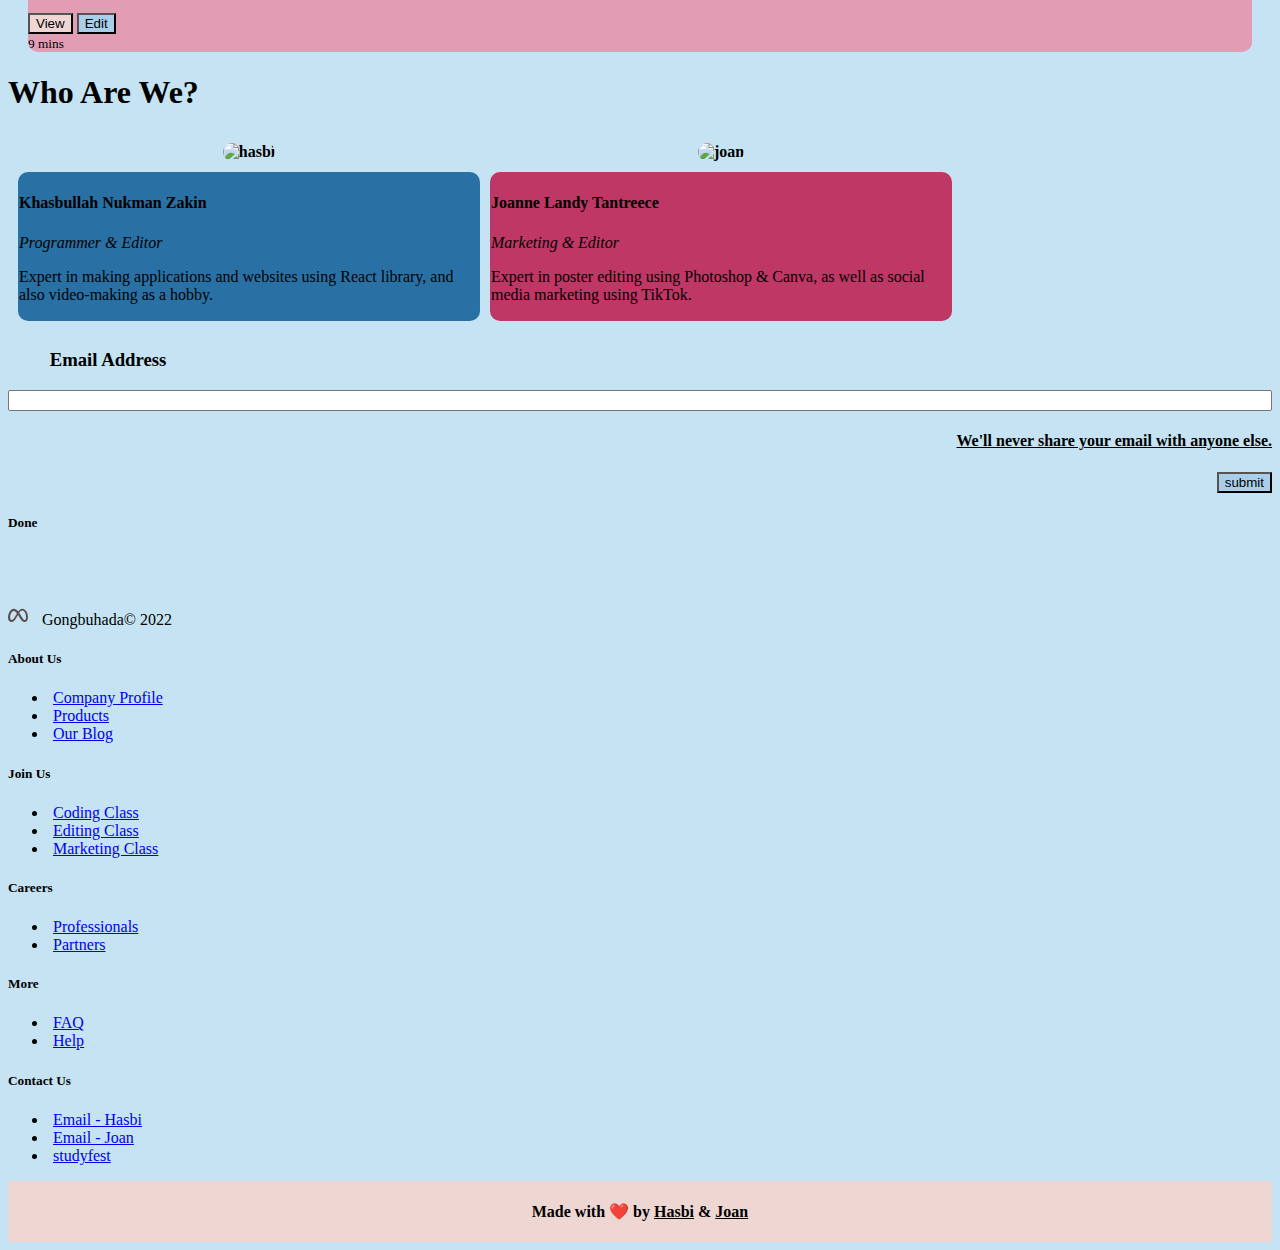
==== commit 3b03a0f3: "done" ====
--- a/index.html
+++ b/index.html
@@ -34,69 +34,68 @@
   <body>
     <div class="container">
       <nav class="navbar navbar-expand-md py-4" id="navbar">
-        <div class="container-fluid">
-          <a class="navbar-brand" href="#navbar"
-            ><svg
-              xmlns="http://www.w3.org/2000/svg"
-              width="20"
-              height="20"
-              fill="#5C4E4E"
-              class="bi bi-meta"
-              viewBox="0 0 16 16"
-            >
-              <path
-                fill-rule="evenodd"
-                d="M8.217 5.243C9.145 3.988 10.171 3 11.483 3 13.96 3 16 6.153 16.001 9.907c0 2.29-.986 3.725-2.757 3.725-1.543 0-2.395-.866-3.924-3.424l-.667-1.123-.118-.197a54.944 54.944 0 0 0-.53-.877l-1.178 2.08c-1.673 2.925-2.615 3.541-3.923 3.541C1.086 13.632 0 12.217 0 9.973 0 6.388 1.995 3 4.598 3c.319 0 .625.039.924.122.31.086.611.22.913.407.577.359 1.154.915 1.782 1.714Zm1.516 2.224c-.252-.41-.494-.787-.727-1.133L9 6.326c.845-1.305 1.543-1.954 2.372-1.954 1.723 0 3.102 2.537 3.102 5.653 0 1.188-.39 1.877-1.195 1.877-.773 0-1.142-.51-2.61-2.87l-.937-1.565ZM4.846 4.756c.725.1 1.385.634 2.34 2.001A212.13 212.13 0 0 0 5.551 9.3c-1.357 2.126-1.826 2.603-2.581 2.603-.777 0-1.24-.682-1.24-1.9 0-2.602 1.298-5.264 2.846-5.264.091 0 .181.006.27.018Z"
-              /></svg
-          ></a>
-          <button
-            class="navbar-toggler"
-            type="button"
-            data-bs-toggle="collapse"
-            data-bs-target="#navbarSupportedContent"
-            aria-controls="navbarSupportedContent"
-            aria-expanded="false"
-            aria-label="Toggle navigation"
+        <a class="navbar-brand" href="#navbar"
+          ><svg
+            xmlns="http://www.w3.org/2000/svg"
+            width="20"
+            height="20"
+            fill="#5C4E4E"
+            class="bi bi-meta"
+            viewBox="0 0 16 16"
           >
-            <span class="navbar-toggler-icon"></span>
-          </button>
-          <div class="collapse navbar-collapse" id="navbarSupportedContent">
-            <ul class="navbar-nav me-auto mb-2 mb-lg-0">
-              <li class="nav-item">
-                <a class="nav-color" aria-current="page" href="#start"
-                  >start learning</a
-                >
-              </li>
-              <li class="nav-item">
-                <a class="nav-color" href="#who">about us</a>
-              </li>
-              <li class="nav-item dropdown">
-                <a
-                  class="nav-color dropdown-toggle"
-                  href="#"
-                  id="navbarDropdown"
-                  role="button"
-                  data-bs-toggle="dropdown"
-                  aria-expanded="false"
-                >
-                  More
-                </a>
-                <ul class="dropdown-menu" aria-labelledby="navbarDropdown">
-                  <li>
-                    <a class="dropdown-item" href="#register">register</a>
-                  </li>
-                  <li>
-                    <a class="dropdown-item" href="#footer">Misc.</a>
-                  </li>
-                </ul>
-              </li>
-              <li class="nav-item icon">
-                <p class="icon" onclick="setDarkMode()" id="darkBtn">
-                  click me! 👓
-                </p>
-              </li>
-            </ul>
-          </div>
+            <path
+              fill-rule="evenodd"
+              d="M8.217 5.243C9.145 3.988 10.171 3 11.483 3 13.96 3 16 6.153 16.001 9.907c0 2.29-.986 3.725-2.757 3.725-1.543 0-2.395-.866-3.924-3.424l-.667-1.123-.118-.197a54.944 54.944 0 0 0-.53-.877l-1.178 2.08c-1.673 2.925-2.615 3.541-3.923 3.541C1.086 13.632 0 12.217 0 9.973 0 6.388 1.995 3 4.598 3c.319 0 .625.039.924.122.31.086.611.22.913.407.577.359 1.154.915 1.782 1.714Zm1.516 2.224c-.252-.41-.494-.787-.727-1.133L9 6.326c.845-1.305 1.543-1.954 2.372-1.954 1.723 0 3.102 2.537 3.102 5.653 0 1.188-.39 1.877-1.195 1.877-.773 0-1.142-.51-2.61-2.87l-.937-1.565ZM4.846 4.756c.725.1 1.385.634 2.34 2.001A212.13 212.13 0 0 0 5.551 9.3c-1.357 2.126-1.826 2.603-2.581 2.603-.777 0-1.24-.682-1.24-1.9 0-2.602 1.298-5.264 2.846-5.264.091 0 .181.006.27.018Z"
+            />
+          </svg>
+        </a>
+        <button
+          class="navbar-toggler"
+          type="button"
+          data-bs-toggle="collapse"
+          data-bs-target="#navbarSupportedContent"
+          aria-controls="navbarSupportedContent"
+          aria-expanded="false"
+          aria-label="Toggle navigation"
+        >
+          <span class="navbar-toggler-icon"></span>
+        </button>
+        <div class="collapse navbar-collapse" id="navbarSupportedContent">
+          <ul class="navbar-nav me-auto mb-2 mb-lg-0">
+            <li class="nav-item">
+              <a class="nav-color" aria-current="page" href="#start"
+                >Start learning</a
+              >
+            </li>
+            <li class="nav-item">
+              <a class="nav-color" href="#who">About us</a>
+            </li>
+            <li class="nav-item dropdown">
+              <a
+                class="nav-color dropdown-toggle"
+                href="#"
+                id="navbarDropdown"
+                role="button"
+                data-bs-toggle="dropdown"
+                aria-expanded="false"
+              >
+                More
+              </a>
+              <ul class="dropdown-menu" aria-labelledby="navbarDropdown">
+                <li>
+                  <a class="dropdown-item" href="#register">register</a>
+                </li>
+                <li>
+                  <a class="dropdown-item" href="#footer">Misc.</a>
+                </li>
+              </ul>
+            </li>
+            <li class="nav-item icon">
+              <p class="icon" onclick="setDarkMode()" id="darkBtn">
+                Click me! 👓
+              </p>
+            </li>
+          </ul>
         </div>
       </nav>
 
@@ -105,11 +104,11 @@
           <div class="col">
             <h1 class="mb-4">Design & Code Your Future Career</h1>
             <p class="mb-4">
-              Perdalam kemampuan desain dan code bersama expert di bidangnya
-              serta dapatkan sertifikat resminya
+              Take your design and coding skills to the next level with experts
+              of the field and get the certifications!
             </p>
             <a class="btn btn-first px-5" href="#" role="button"
-              >Register & Free 3 Class</a
+              >Register & Get 3 Free Classes</a
             >
             <a class="btn btn-second px-5" href="#" role="button">Continue</a>
           </div>
@@ -123,8 +122,8 @@
         <div class="mb-5">
           <b class="text" id="start">Start Learning Today</b>
           <h2 class="header-primary">
-            Temui Kelas Berdasarkan <br class="desktop" />
-            Kategori Yang Kami Sediakan
+            Find Classes <br />
+            Based On Skill Categories
           </h2>
         </div>
         <div class="row row-cols-1 row-cols-sm-2 row-cols-md-3 g-3">
@@ -134,9 +133,7 @@
                 <source src="./assets/koding.mp4" type="video/mp4" />
               </video>
               <div class="card-body">
-                <p class="card-text">
-                  belajar koding dengan beberapa pilihan dari kita
-                </p>
+                <p class="card-text">Learn To Code</p>
                 <div class="d-flex justify-content-between align-items-center">
                   <div class="d-grid gap-2 d-md-block">
                     <button type="button" class="btn btn-first px-5">
@@ -157,9 +154,7 @@
                 <source src="./assets/marketing.mp4" type="video/mp4" />
               </video>
               <div class="card-body">
-                <p class="card-text">
-                  menggunakan adobe© untuk melakukan editing
-                </p>
+                <p class="card-text">Social Media Marketing</p>
                 <div class="d-flex justify-content-between align-items-center">
                   <div class="d-grid gap-2 d-md-block">
                     <button type="button" class="btn btn-first px-5">
@@ -180,9 +175,7 @@
                 <source src="./assets/editing.mp4" type="video/mp4" />
               </video>
               <div class="card-body">
-                <p class="card-text">
-                  berpeluang dalam marketing didalam TikTok©
-                </p>
+                <p class="card-text">Editing With Adobe©</p>
                 <div class="d-flex justify-content-between align-items-center">
                   <div class="d-grid gap-2 d-md-block">
                     <button type="button" class="btn btn-first px-5">
@@ -200,8 +193,8 @@
         </div>
       </div>
 
-      <div class="who my-5 mx-auto">
-        <h1 id="who">who are we?</h1>
+      <div class="my-5 mx-auto">
+        <h1 id="who">Who Are We?</h1>
         <table class="mx-auto">
           <tr>
             <th>
@@ -221,21 +214,19 @@
           </tr>
           <tr>
             <td class="bio-hasbi">
-              <h4>nama: Khasbullah Nukman Zakin</h4>
-              <i>expert: programming dan editing</i>
+              <h4>Khasbullah Nukman Zakin</h4>
+              <i>Programmer & Editor</i>
               <p>
-                berpengalaman dalam membuat aplikasi dan website menggunakan
-                library react, dan juga berpengalaman dalam membuat video
-                sebagai hobby.
+                Expert in making applications and websites using React library,
+                and also video-making as a hobby.
               </p>
             </td>
             <td class="bio-joanne">
-              <h4>nama: Joanne Landy Tantreece</h4>
-              <i>expert: editing dan marketing</i>
+              <h4>Joanne Landy Tantreece</h4>
+              <i>Marketing & Editor</i>
               <p>
-                berpengalaman dalam membuat editing poster menggunakan photoshop
-                dan canva, dan juga berpengalaman dalam marketing menggunakan
-                TikTok.
+                Expert in poster editing using Photoshop & Canva, as well as
+                social media marketing using TikTok.
               </p>
             </td>
           </tr>
@@ -243,9 +234,9 @@
       </div>
       <div class="form my-5" id="register">
         <form>
-          <div class="mb-3">
+          <div class="mb-3 email">
             <h3 for="exampleInputEmail1" class="form-label mx-auto">
-              Email address
+              Email Address
             </h3>
             <input
               type="email"
@@ -256,29 +247,30 @@
             <h4 class="warning-info">
               We'll never share your email with anyone else.
             </h4>
-          </div>
-          <input
-            class="btn btn-second"
-            type="button"
-            value="Submit"
-            onclick="play()"
-            data-bs-toggle="modal"
-            data-bs-target="#exampleModal"
-          />
-          <audio id="audio" src="./assets/chime.mp3"></audio>
-          <div
-            class="modal fade"
-            id="exampleModal"
-            tabindex="-1"
-            aria-labelledby="exampleModalLabel"
-            aria-hidden="true"
-          >
-            <div class="modal-dialog modal-dialog-centered modal-sm">
-              <div class="modal-content">
-                <div class="modal-body">
-                  <h5 class="text-dark text-center" id="exampleModalLabel">
-                    Done
-                  </h5>
+            <button
+              class="btn btn-second submit"
+              type="button"
+              onclick="play()"
+              data-bs-toggle="modal"
+              data-bs-target="#exampleModal"
+            >
+              submit
+            </button>
+            <audio id="audio" src="./assets/chime.mp3"></audio>
+            <div
+              class="modal fade"
+              id="exampleModal"
+              tabindex="-1"
+              aria-labelledby="exampleModalLabel"
+              aria-hidden="true"
+            >
+              <div class="modal-dialog modal-dialog-centered modal-sm">
+                <div class="modal-content">
+                  <div class="modal-body">
+                    <h5 class="text-dark text-center" id="exampleModalLabel">
+                      Done
+                    </h5>
+                  </div>
                 </div>
               </div>
             </div>
@@ -288,7 +280,7 @@
 
       <footer
         id="footer"
-        class="row row-cols-1 row-cols-sm-2 row-cols-md-5 py-5 my-5"
+        class="row row-cols-1 row-cols-sm-2 row-cols-md-6 py-5 my-5 text-center"
       >
         <div class="col mb-3">
           <a
@@ -311,72 +303,85 @@
               <path
                 fill-rule="evenodd"
                 d="M8.217 5.243C9.145 3.988 10.171 3 11.483 3 13.96 3 16 6.153 16.001 9.907c0 2.29-.986 3.725-2.757 3.725-1.543 0-2.395-.866-3.924-3.424l-.667-1.123-.118-.197a54.944 54.944 0 0 0-.53-.877l-1.178 2.08c-1.673 2.925-2.615 3.541-3.923 3.541C1.086 13.632 0 12.217 0 9.973 0 6.388 1.995 3 4.598 3c.319 0 .625.039.924.122.31.086.611.22.913.407.577.359 1.154.915 1.782 1.714Zm1.516 2.224c-.252-.41-.494-.787-.727-1.133L9 6.326c.845-1.305 1.543-1.954 2.372-1.954 1.723 0 3.102 2.537 3.102 5.653 0 1.188-.39 1.877-1.195 1.877-.773 0-1.142-.51-2.61-2.87l-.937-1.565ZM4.846 4.756c.725.1 1.385.634 2.34 2.001A212.13 212.13 0 0 0 5.551 9.3c-1.357 2.126-1.826 2.603-2.581 2.603-.777 0-1.24-.682-1.24-1.9 0-2.602 1.298-5.264 2.846-5.264.091 0 .181.006.27.018Z"
-              /></svg
-            >Gongbuhada© 2022
+              />
+            </svg>
+            Gongbuhada© 2022
           </p>
         </div>
 
-        <div class="col mb-3"></div>
-
-        <div class="col mb-3">
-          <h5>Section</h5>
+        <div class="col mb-3">
+          <h5>About Us</h5>
           <ul class="nav flex-column">
             <li class="nav-item mb-2">
-              <a href="#" class="nav-link p-0">Home</a>
-            </li>
-            <li class="nav-item mb-2">
-              <a href="#" class="nav-link p-0">Features</a>
-            </li>
-            <li class="nav-item mb-2">
-              <a href="#" class="nav-link p-0">Pricing</a>
-            </li>
-            <li class="nav-item mb-2">
-              <a href="#" class="nav-link p-0">FAQs</a>
-            </li>
-            <li class="nav-item mb-2">
-              <a href="#" class="nav-link p-0">About</a>
-            </li>
-          </ul>
-        </div>
-
-        <div class="col mb-3">
-          <h5>Section</h5>
+              <a href="#" class="nav-link p-0">Company Profile</a>
+            </li>
+            <li class="nav-item mb-2">
+              <a href="#" class="nav-link p-0">Products</a>
+            </li>
+            <li class="nav-item mb-2">
+              <a href="#" class="nav-link p-0">Our Blog</a>
+            </li>
+          </ul>
+        </div>
+
+        <div class="col mb-3">
+          <h5>Join Us</h5>
           <ul class="nav flex-column">
             <li class="nav-item mb-2">
-              <a href="#" class="nav-link p-0">Home</a>
-            </li>
-            <li class="nav-item mb-2">
-              <a href="#" class="nav-link p-0">Features</a>
-            </li>
-            <li class="nav-item mb-2">
-              <a href="#" class="nav-link p-0">Pricing</a>
-            </li>
-            <li class="nav-item mb-2">
-              <a href="#" class="nav-link p-0">FAQs</a>
-            </li>
-            <li class="nav-item mb-2">
-              <a href="#" class="nav-link p-0">About</a>
-            </li>
-          </ul>
-        </div>
-
-        <div class="col mb-3">
-          <h5>Section</h5>
+              <a href="#" class="nav-link p-0">Coding Class</a>
+            </li>
+            <li class="nav-item mb-2">
+              <a href="#" class="nav-link p-0">Editing Class</a>
+            </li>
+            <li class="nav-item mb-2">
+              <a href="#" class="nav-link p-0">Marketing Class</a>
+            </li>
+          </ul>
+        </div>
+
+        <div class="col mb-3">
+          <h5>Careers</h5>
           <ul class="nav flex-column">
             <li class="nav-item mb-2">
-              <a href="#" class="nav-link p-0">Home</a>
-            </li>
-            <li class="nav-item mb-2">
-              <a href="#" class="nav-link p-0">Features</a>
-            </li>
-            <li class="nav-item mb-2">
-              <a href="#" class="nav-link p-0">Pricing</a>
-            </li>
-            <li class="nav-item mb-2">
-              <a href="#" class="nav-link p-0">FAQs</a>
-            </li>
-            <li class="nav-item mb-2">
-              <a href="#" class="nav-link p-0">About</a>
+              <a href="#" class="nav-link p-0">Professionals</a>
+            </li>
+            <li class="nav-item mb-2">
+              <a href="#" class="nav-link p-0">Partners</a>
+            </li>
+          </ul>
+        </div>
+
+        <div class="col mb-3">
+          <h5>More</h5>
+          <ul class="nav flex-column">
+            <li class="nav-item mb-2">
+              <a href="#" class="nav-link p-0">FAQ</a>
+            </li>
+            <li class="nav-item mb-2">
+              <a href="#" class="nav-link p-0">Help</a>
+            </li>
+          </ul>
+        </div>
+
+        <div class="col mb-3">
+          <h5>Contact Us</h5>
+          <ul class="nav flex-column">
+            <li class="nav-item mb-2">
+              <a href="mailto:hasbi@gongbuhada.com" class="nav-link p-0"
+                >Email - Hasbi</a
+              >
+            </li>
+            <li class="nav-item mb-2">
+              <a href="mailto:joan@gongbuhada.com" class="nav-link p-0"
+                >Email - Joan</a
+              >
+            </li>
+            <li class="nav-item mb-2">
+              <a
+                href="https://www.instagram.com/studyfest/"
+                class="nav-link p-0"
+                >studyfest</a
+              >
             </li>
           </ul>
         </div>
@@ -393,5 +398,3 @@
     <script src="script.js"></script>
   </body>
 </html>
-
-<!--audio-->
--- a/style.css
+++ b/style.css
@@ -1,6 +1,3 @@
-header {
-  background-color: #c5e3f2;
-}
 body {
   background-color: #c5e3f2;
   color: #000;
@@ -83,8 +80,22 @@
   margin-right: 20px;
 }
 
+.card-text {
+  color: #000;
+}
+
+.email {
+  display: flex;
+  flex-direction: column;
+}
+
 .warning-info {
+  align-self: end;
   text-decoration: underline;
+}
+
+.submit {
+  align-self: end;
 }
 
 .form-label {
@@ -162,6 +173,15 @@
   margin-right: 10px;
 }
 
+.modal-content,
+.modal-body {
+  border: 0px;
+}
+
+.shadow-sm {
+  overflow: hidden;
+}
+/* 
 .mapouter {
   position: relative;
   text-align: right;
@@ -179,15 +199,6 @@
 .gmap_canvas {
   border-radius: 10px;
   border: medium solid #212529;
-}
-
-.modal-content,
-.modal-body {
-  border: 0px;
-}
-
-.shadow-sm {
-  overflow: hidden;
 }
 
 .gmap_canvas {
@@ -200,7 +211,7 @@
   display: block;
   margin-left: auto;
   margin-right: auto;
-}
+} */
 
 @media only screen and (max-width: 768px) {
   .icon {
@@ -233,10 +244,10 @@
     margin: auto;
   }
 
-  .gmap_canvas {
+  /* .gmap_canvas {
     height: 500px;
     width: 500px;
-  }
+  } */
 }
 
 @media only screen and (max-width: 425px) {
@@ -254,8 +265,8 @@
     width: 115px;
   }
 
-  .gmap_canvas {
+  /* .gmap_canvas {
     height: 300px;
     width: 300px;
-  }
-}
+  } */
+}
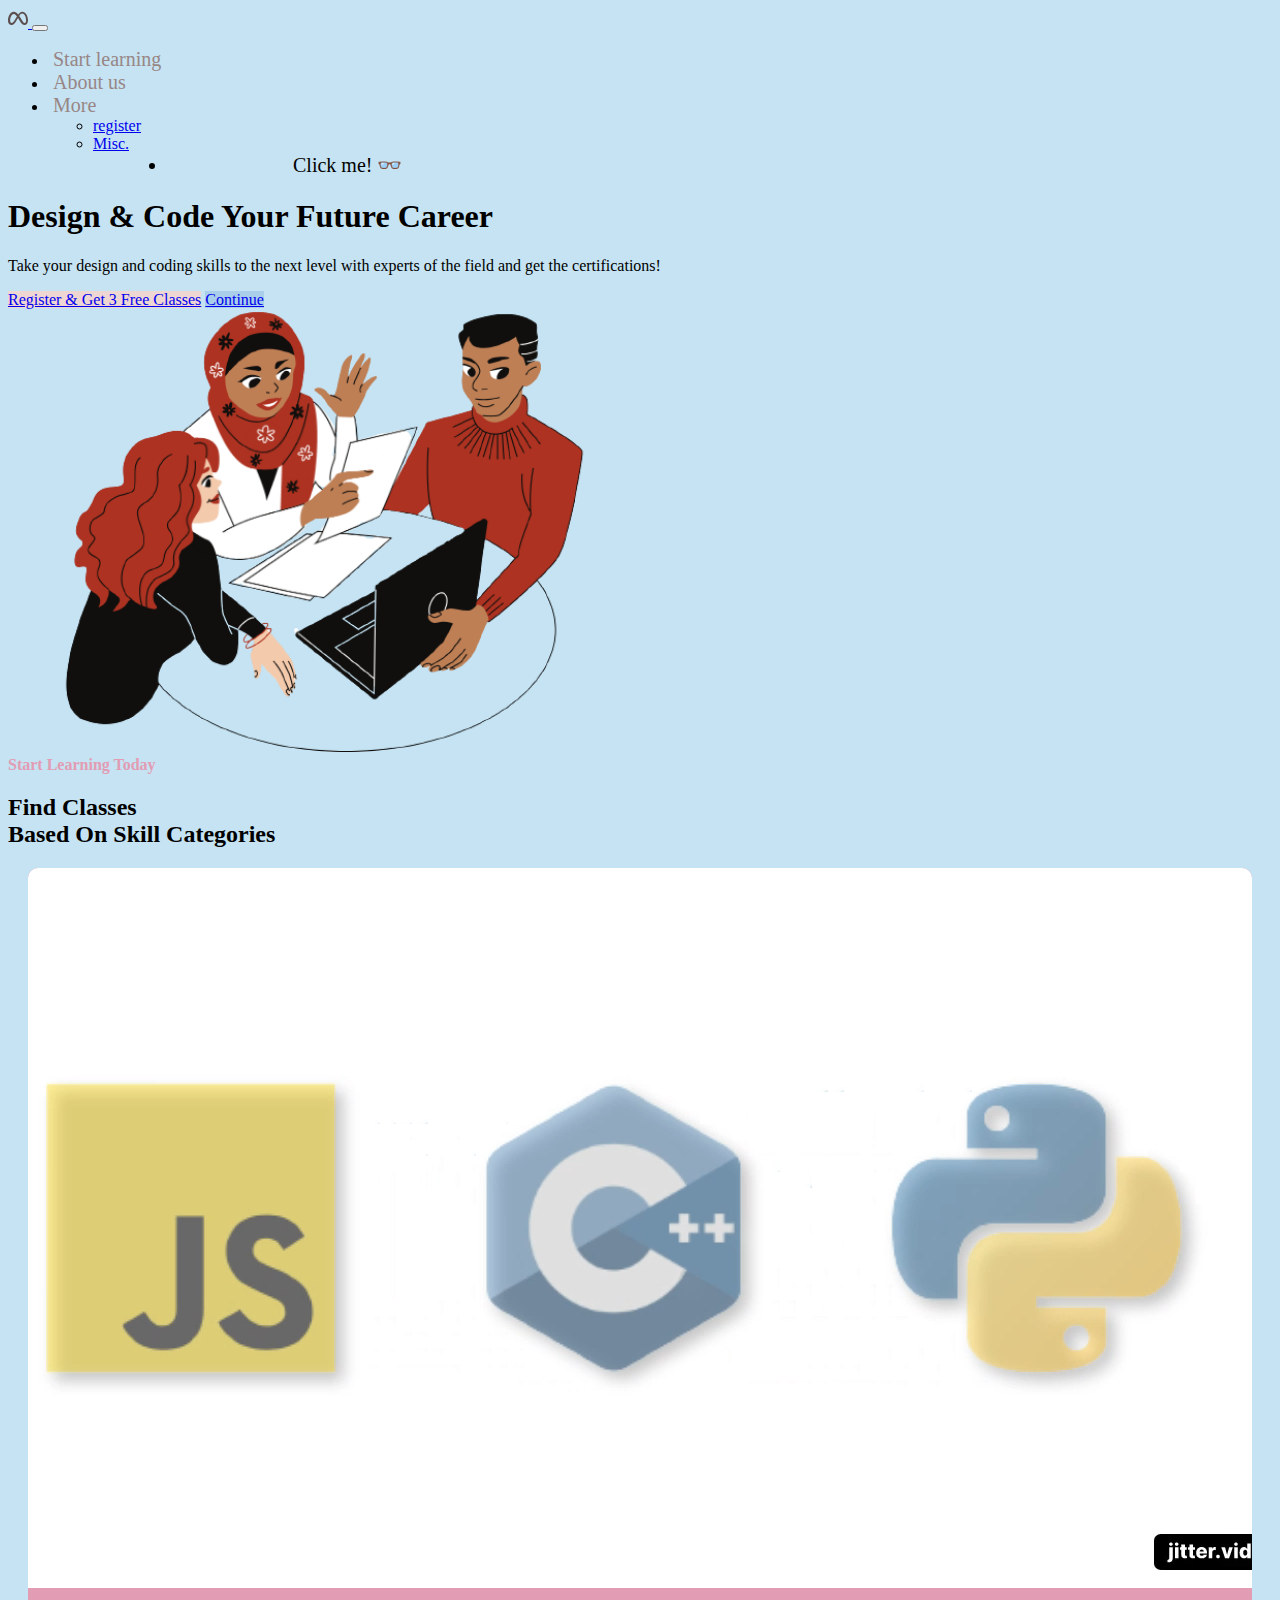
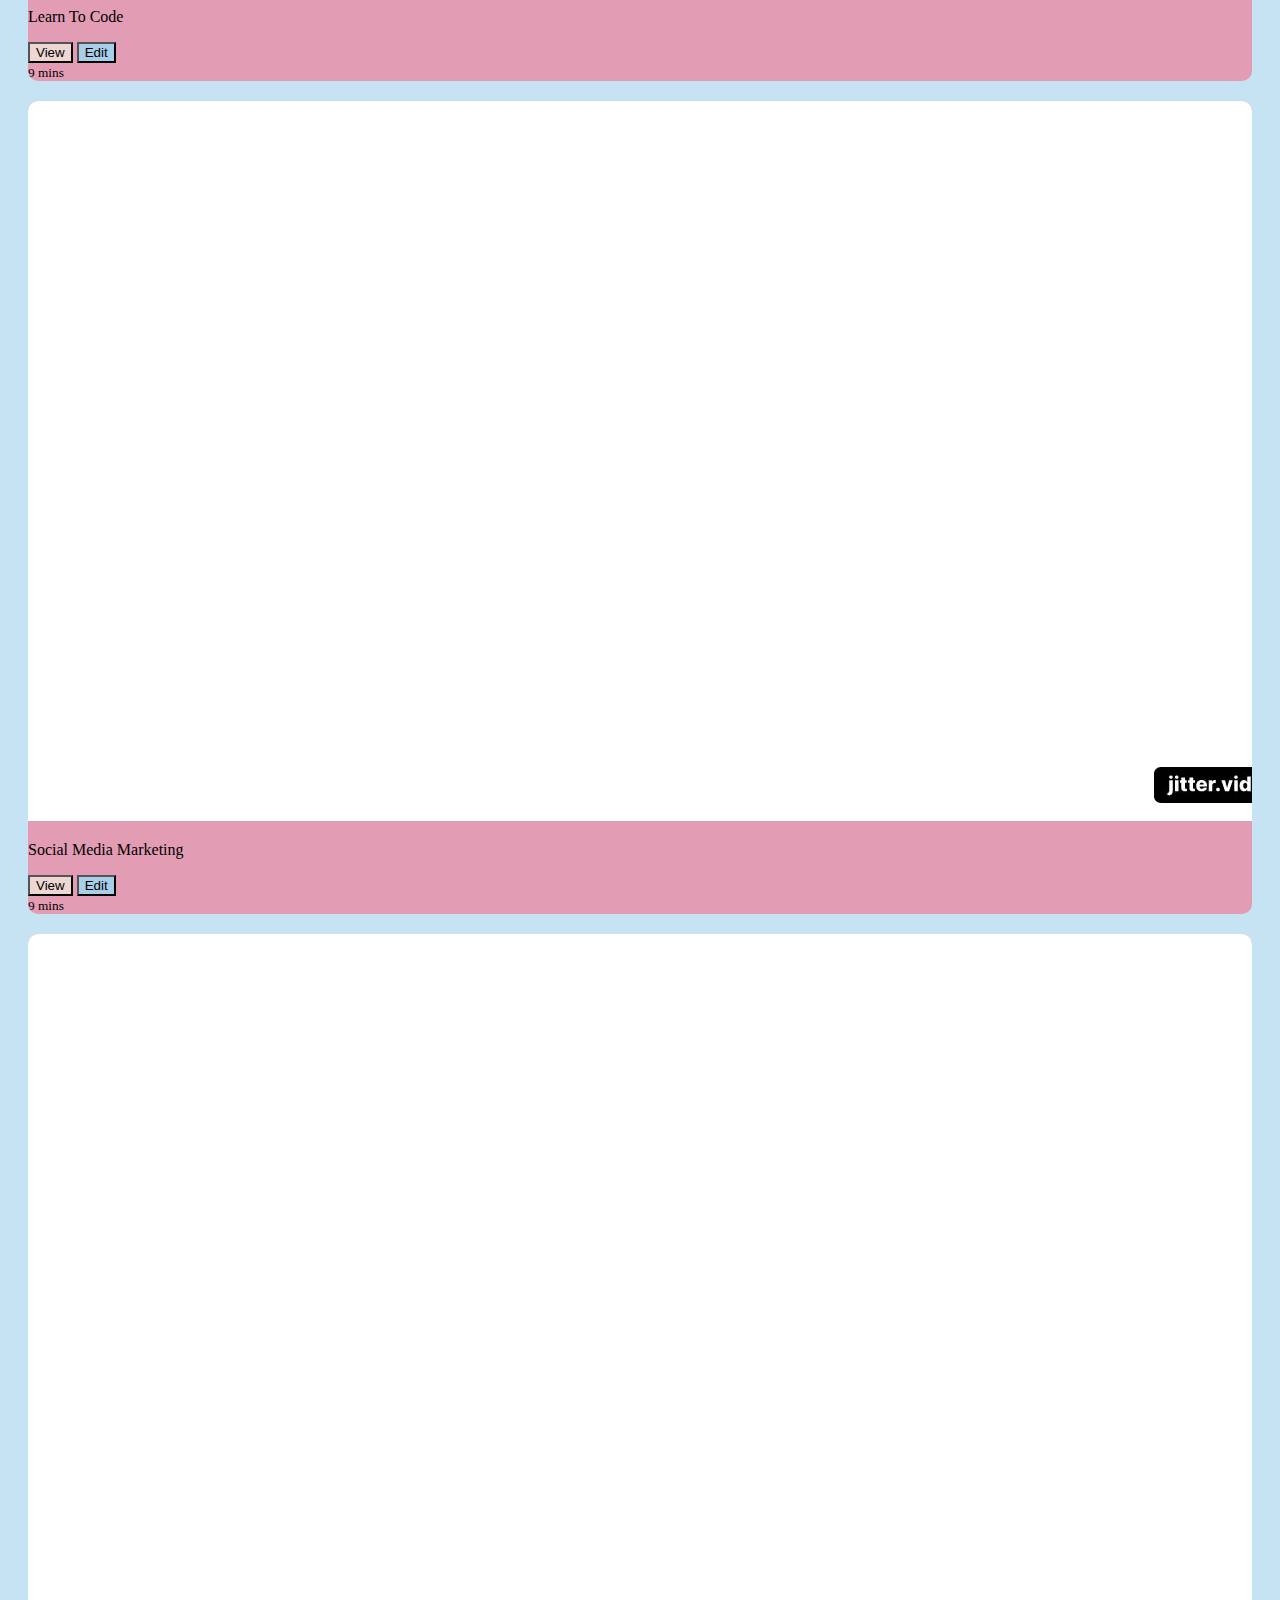
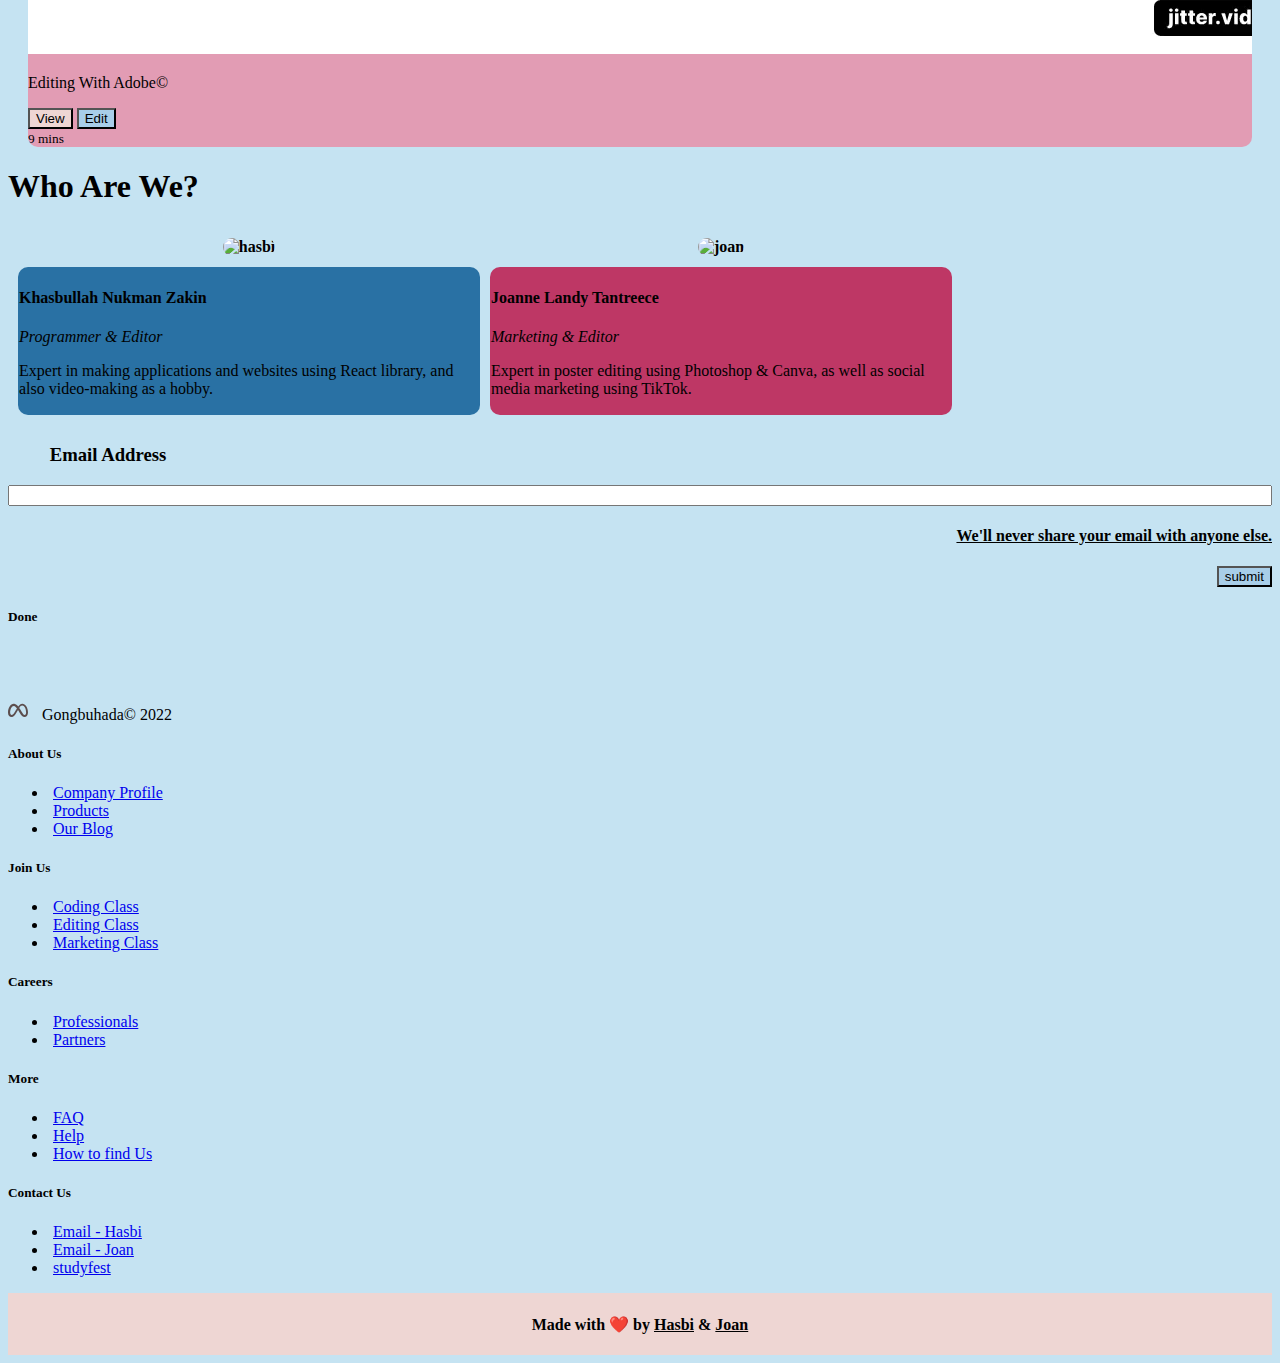
==== commit ab13e1c3: "Update index.html" ====
--- a/index.html
+++ b/index.html
@@ -34,8 +34,8 @@
   <body>
     <div class="container">
       <nav class="navbar navbar-expand-md py-4" id="navbar">
-        <a class="navbar-brand" href="#navbar"
-          ><svg
+        <a class="navbar-brand" href="index.html">
+          <svg
             xmlns="http://www.w3.org/2000/svg"
             width="20"
             height="20"
@@ -360,6 +360,9 @@
             <li class="nav-item mb-2">
               <a href="#" class="nav-link p-0">Help</a>
             </li>
+            <li class="nav-item mb-2">
+              <a href="howtofindus.html" class="nav-link p-0">How to find Us</a>
+            </li>
           </ul>
         </div>
 
--- a/style.css
+++ b/style.css
@@ -1,10 +1,6 @@
 body {
   background-color: #c5e3f2;
   color: #000;
-}
-
-.btn-search:hover {
-  background-color: #a8cee9;
 }
 
 .icon {
@@ -19,15 +15,11 @@
   font-size: 20px;
   color: #988686;
   text-decoration: none;
+  transition: 0.5s;
 }
 
 .nav-color:hover {
   color: #5c4e4e;
-  transition: 0.5s;
-}
-
-.nav-color:not(:hover) {
-  color: #988686;
   transition: 0.5s;
 }
 
@@ -78,10 +70,47 @@
   margin-bottom: 20px;
   margin-left: 20px;
   margin-right: 20px;
+  overflow: hidden;
 }
 
 .card-text {
   color: #000;
+}
+
+.muka {
+  width: 460px;
+  height: 460px;
+  border-radius: 10px;
+}
+
+.muka-contact {
+  width: 300px;
+  height: 300px;
+  border-radius: 10px;
+  display: block;
+  margin-left: auto;
+  margin-right: auto;
+}
+
+.nama-contact {
+  text-align: center;
+}
+
+table {
+  border-spacing: 10px;
+  border-collapse: separate;
+}
+
+.bio-hasbi {
+  background-color: #2971a4;
+  border-radius: 10px;
+  width: 460px;
+}
+
+.bio-joanne {
+  background-color: #be3765;
+  border-radius: 10px;
+  width: 460px;
 }
 
 .email {
@@ -103,42 +132,13 @@
   text-align: center;
 }
 
-textarea {
-  width: 100%;
-  height: 150px;
-  border-radius: 10px;
-  resize: true;
-}
-
-.muka {
-  width: 460px;
-  height: 460px;
-  border-radius: 10px;
-}
-
-.muka-contact {
-  width: 300px;
-  height: 300px;
-  border-radius: 10px;
-  display: block;
-  margin-left: auto;
-  margin-right: auto;
-}
-
-.nama-contact {
-  text-align: center;
-}
-
-.bio-hasbi {
-  background-color: #2971a4;
-  border-radius: 10px;
-  width: 460px;
-}
-
-.bio-joanne {
-  background-color: #be3765;
-  border-radius: 10px;
-  width: 460px;
+.modal-content,
+.modal-body {
+  border: 0px;
+}
+
+.copyright {
+  margin-right: 10px;
 }
 
 #source a:link {
@@ -159,28 +159,6 @@
   overflow: hidden;
 }
 
-.video {
-  width: 100%;
-  height: auto;
-}
-
-table {
-  border-spacing: 10px;
-  border-collapse: separate;
-}
-
-.copyright {
-  margin-right: 10px;
-}
-
-.modal-content,
-.modal-body {
-  border: 0px;
-}
-
-.shadow-sm {
-  overflow: hidden;
-}
 /* 
 .mapouter {
   position: relative;
@@ -228,6 +206,7 @@
   .muka {
     height: 230px;
     width: 230px;
+    border-radius: 10px;
   }
 
   .bio-hasbi {
@@ -254,6 +233,7 @@
   .muka {
     height: 115px;
     width: 115px;
+    border-radius: 10px;
   }
   .bio-hasbi {
     border-radius: 10px;
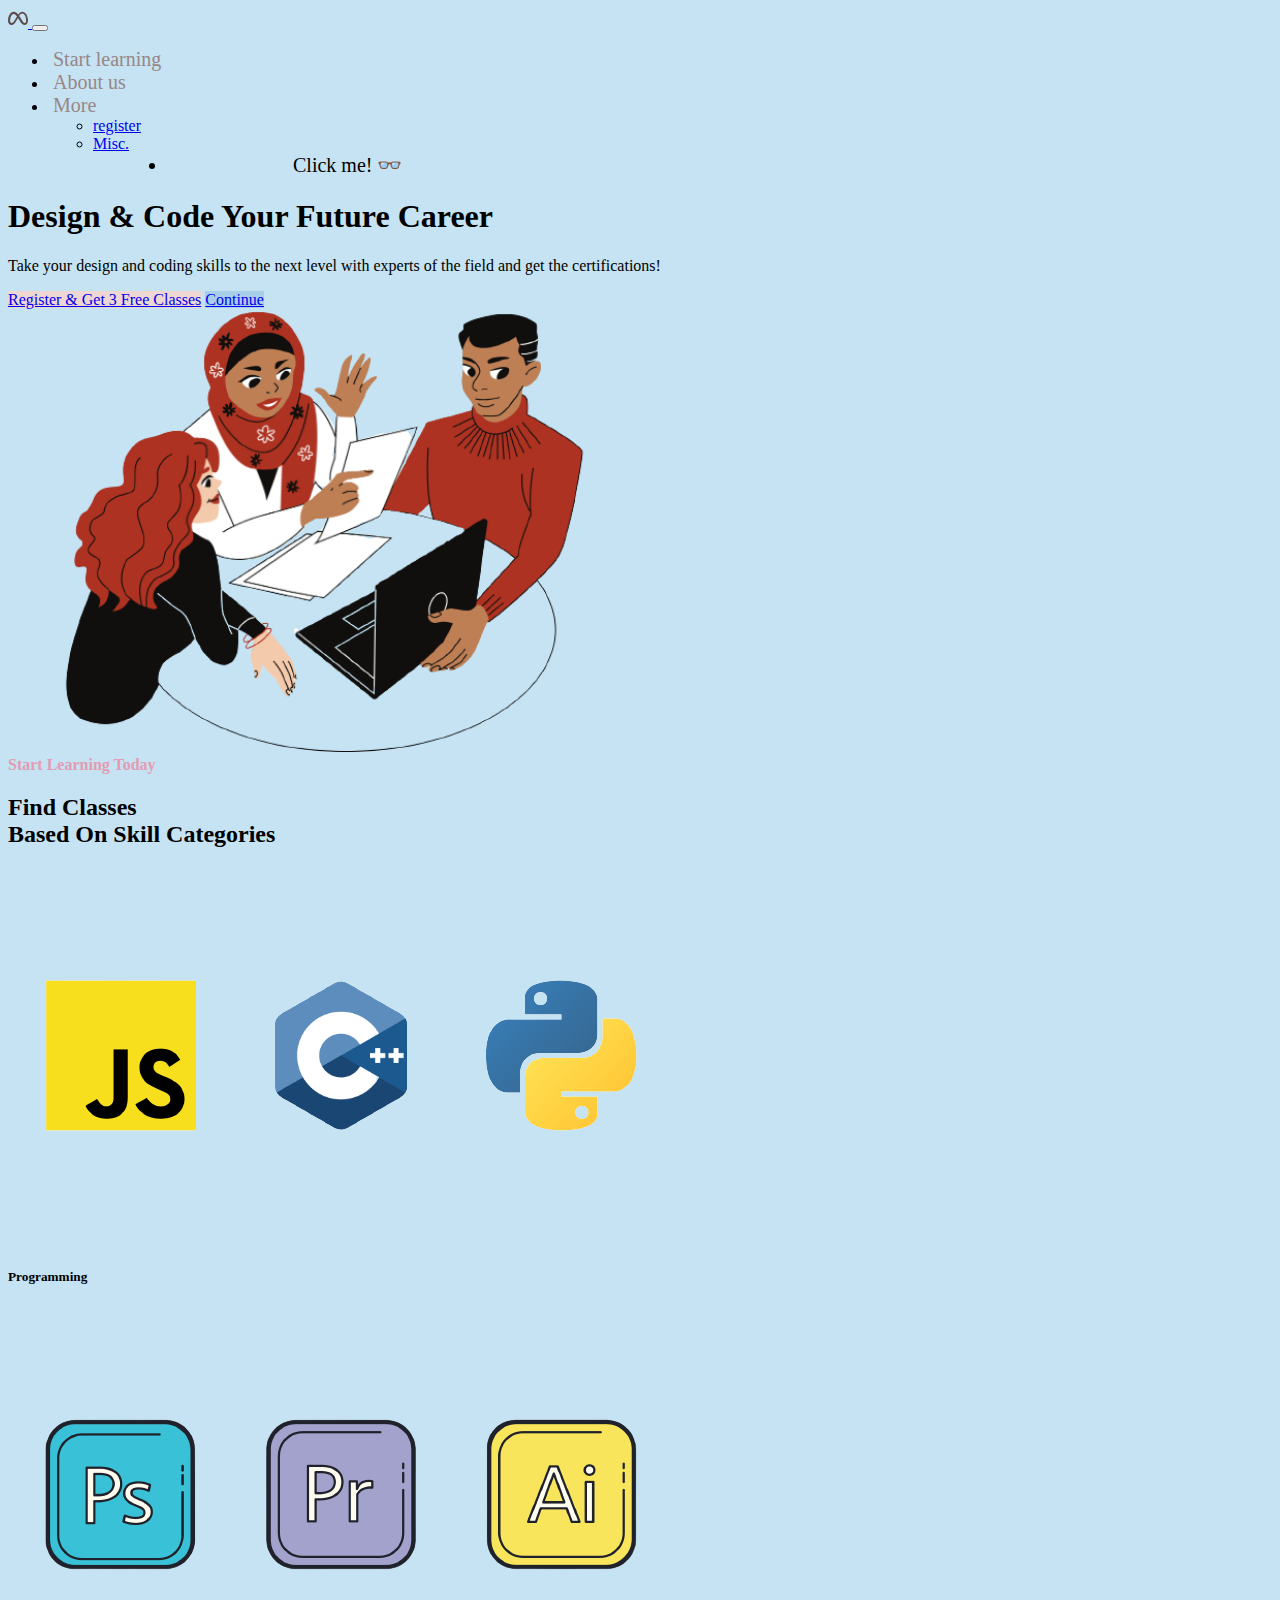
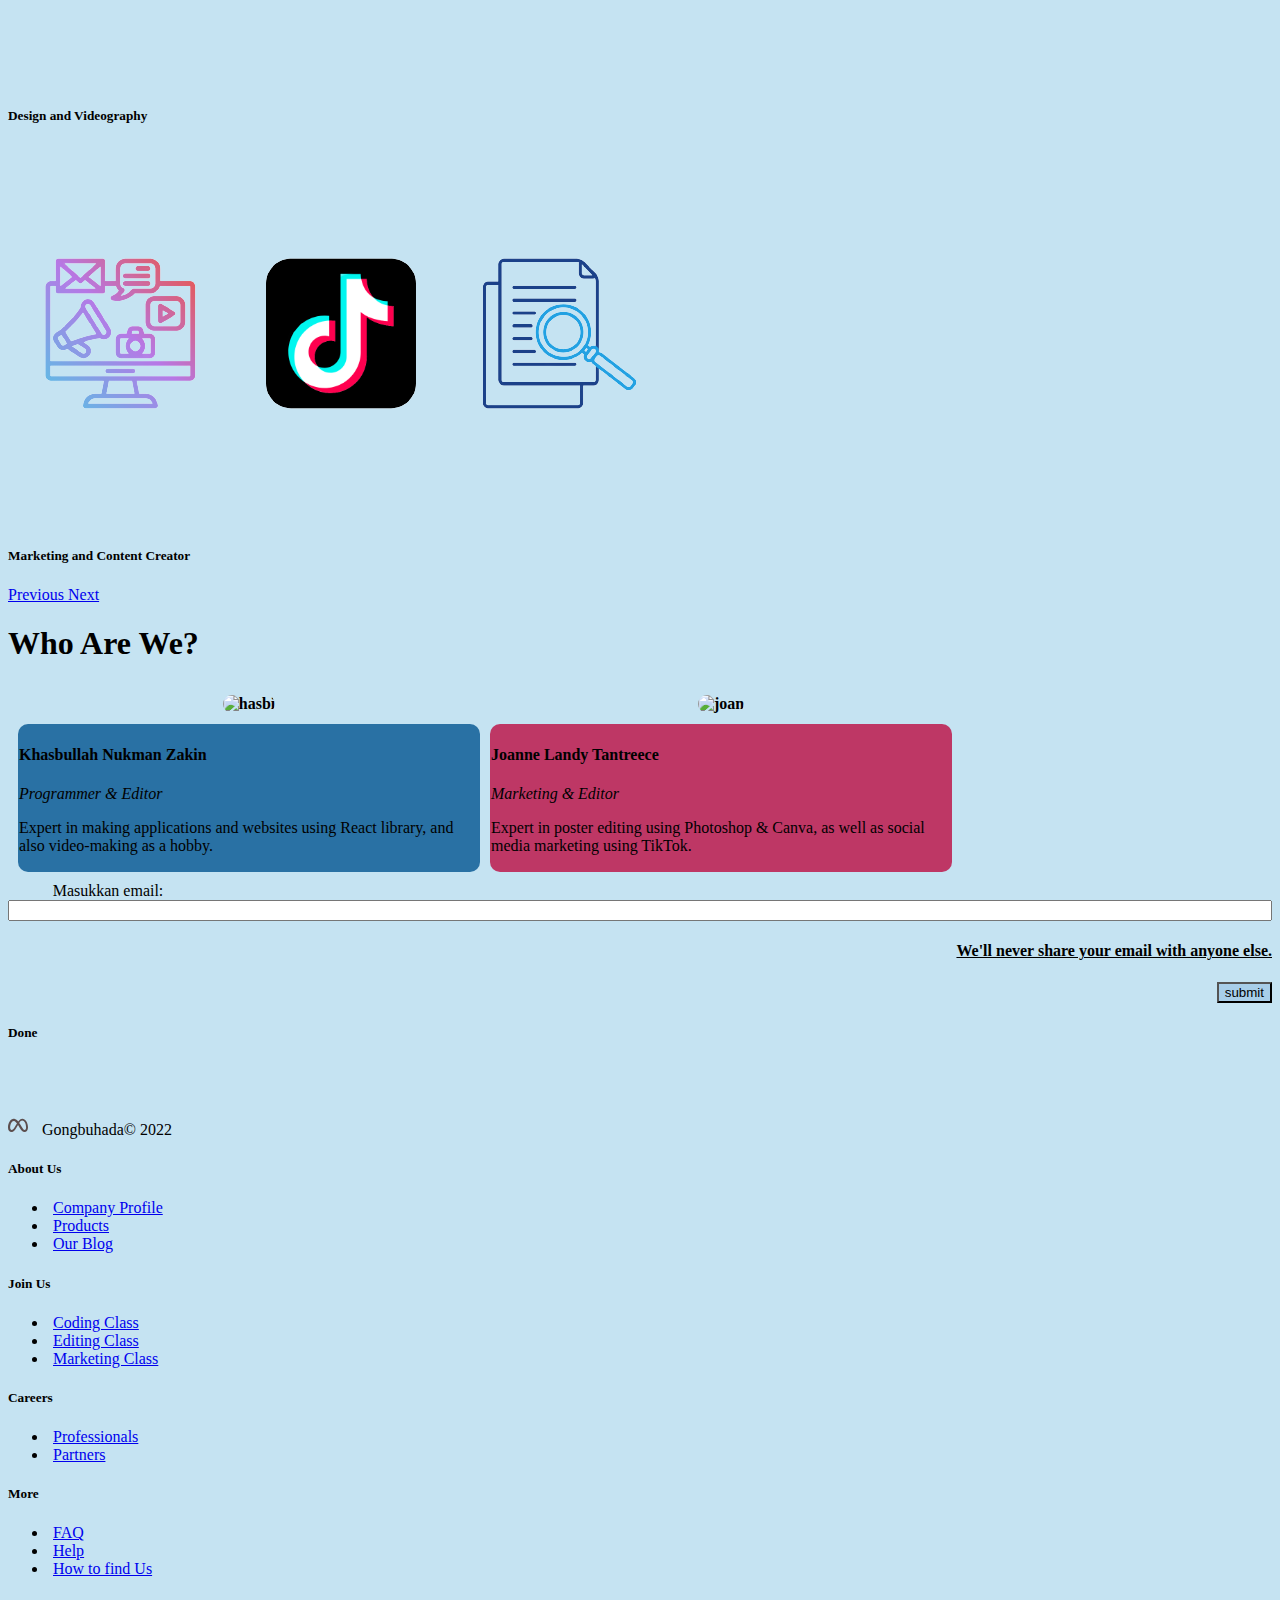
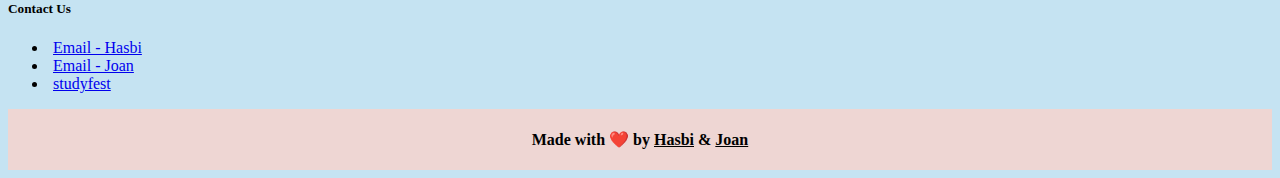
==== commit 29c8f8e3: "smol update" ====
--- a/index.html
+++ b/index.html
@@ -12,7 +12,10 @@
       content="Gongbuhada.com is a website that provides a platform for the users to learn and study for programming, editing and marketing"
     />
     <meta name="twitter:title" content="gongbuhada.com" />
-    <meta name="twitter:description" content="Add description here" />
+    <meta
+      name="twitter:description"
+      content="Gongbuhada.com is a website that provides a platform for the users to learn and study for programming, editing and marketing"
+    />
     <meta
       name="twitter:url"
       content="https://gongbuhada.com/twitter-image.png"
@@ -126,70 +129,64 @@
             Based On Skill Categories
           </h2>
         </div>
-        <div class="row row-cols-1 row-cols-sm-2 row-cols-md-3 g-3">
-          <div class="col">
-            <div class="card shadow-sm">
-              <video loop="true" autoplay="autoplay" muted class="video">
-                <source src="./assets/koding.mp4" type="video/mp4" />
-              </video>
-              <div class="card-body">
-                <p class="card-text">Learn To Code</p>
-                <div class="d-flex justify-content-between align-items-center">
-                  <div class="d-grid gap-2 d-md-block">
-                    <button type="button" class="btn btn-first px-5">
-                      View
-                    </button>
-                    <button type="button" class="btn btn-second px-5">
-                      Edit
-                    </button>
-                  </div>
-                  <small class="text-muted">9 mins</small>
-                </div>
+        <div
+          id="carouselExample"
+          class="carousel slide"
+          data-bs-touch="false"
+          data-bs-ride="carousel"
+        >
+          <div class="carousel-inner m-auto">
+            <div class="carousel-item">
+              <a href="index.html">
+                <img
+                  src="./assets/content-1.png"
+                  class="d-block w-100"
+                  alt="First slide"
+                />
+              </a>
+              <div class="carousel-caption d-none d-md-block">
+                <h5>Programming</h5>
+              </div>
+            </div>
+            <div class="carousel-item active">
+              <img
+                src="./assets/content-2.png"
+                class="d-block w-100"
+                alt="Second slide"
+              />
+              <div class="carousel-caption d-none d-md-block">
+                <h5>Design and Videography</h5>
+              </div>
+            </div>
+            <div class="carousel-item">
+              <img
+                src="./assets/content-3.png"
+                class="d-block w-100"
+                alt="Third slide"
+              />
+              <div class="carousel-caption d-none d-md-block">
+                <h5>Marketing and Content Creator</h5>
               </div>
             </div>
           </div>
-          <div class="col">
-            <div class="card shadow-sm">
-              <video loop="true" autoplay="autoplay" muted class="video">
-                <source src="./assets/marketing.mp4" type="video/mp4" />
-              </video>
-              <div class="card-body">
-                <p class="card-text">Social Media Marketing</p>
-                <div class="d-flex justify-content-between align-items-center">
-                  <div class="d-grid gap-2 d-md-block">
-                    <button type="button" class="btn btn-first px-5">
-                      View
-                    </button>
-                    <button type="button" class="btn btn-second px-5">
-                      Edit
-                    </button>
-                  </div>
-                  <small class="text-muted">9 mins</small>
-                </div>
-              </div>
-            </div>
-          </div>
-          <div class="col">
-            <div class="card shadow-sm">
-              <video loop="true" autoplay="autoplay" muted class="video">
-                <source src="./assets/editing.mp4" type="video/mp4" />
-              </video>
-              <div class="card-body">
-                <p class="card-text">Editing With Adobe©</p>
-                <div class="d-flex justify-content-between align-items-center">
-                  <div class="d-grid gap-2 d-md-block">
-                    <button type="button" class="btn btn-first px-5">
-                      View
-                    </button>
-                    <button type="button" class="btn btn-second px-5">
-                      Edit
-                    </button>
-                  </div>
-                  <small class="text-muted">9 mins</small>
-                </div>
-              </div>
-            </div>
-          </div>
+          <a
+            class="carousel-control-prev"
+            href="#carouselExample"
+            role="button"
+            data-bs-slide="prev"
+          >
+            <span class="carousel-control-prev-icon" aria-hidden="true"></span>
+            <span class="visually-hidden">Previous</span>
+          </a>
+          <a
+            class="carousel-control-next"
+            href="#carouselExample"
+            role="button"
+            data-bs-slide="next"
+          >
+            <span class="carousel-control-next-icon" aria-hidden="true"></span>
+            <span class="visually-hidden">Next</span>
+          </a>
         </div>
       </div>
 
@@ -235,24 +232,20 @@
       <div class="form my-5" id="register">
         <form>
           <div class="mb-3 email">
-            <h3 for="exampleInputEmail1" class="form-label mx-auto">
-              Email Address
-            </h3>
-            <input
-              type="email"
-              class="form-control"
-              id="exampleInputEmail1"
-              aria-describedby="emailHelp"
-            />
+            <label for="email-input" class="form-label mx-auto"
+              >Masukkan email:</label
+            >
+            <input type="email" id="email-input" name="email" required />
             <h4 class="warning-info">
               We'll never share your email with anyone else.
             </h4>
             <button
               class="btn btn-second submit"
-              type="button"
+              type="submit"
               onclick="play()"
               data-bs-toggle="modal"
               data-bs-target="#exampleModal"
+              id="submit-btn"
             >
               submit
             </button>
--- a/style.css
+++ b/style.css
@@ -16,6 +16,7 @@
   color: #988686;
   text-decoration: none;
   transition: 0.5s;
+  text-align: center;
 }
 
 .nav-color:hover {
@@ -90,10 +91,6 @@
   display: block;
   margin-left: auto;
   margin-right: auto;
-}
-
-.nama-contact {
-  text-align: center;
 }
 
 table {
@@ -159,7 +156,6 @@
   overflow: hidden;
 }
 
-/* 
 .mapouter {
   position: relative;
   text-align: right;
@@ -187,9 +183,22 @@
   width: 300px;
   margin: 10px 0px;
   display: block;
-  margin-left: auto;
-  margin-right: auto;
-} */
+  margin: auto;
+}
+
+.projects span {
+  font-family: "helvetica";
+  font-weight: 600;
+  color: #c5e3f2;
+  background-color: #000;
+}
+
+.projects img {
+  width: 300px;
+  margin: 10px 0px;
+  display: block;
+  margin: auto;
+}
 
 @media only screen and (max-width: 768px) {
   .icon {
@@ -223,10 +232,10 @@
     margin: auto;
   }
 
-  /* .gmap_canvas {
+  .gmap_canvas {
     height: 500px;
     width: 500px;
-  } */
+  }
 }
 
 @media only screen and (max-width: 425px) {
@@ -245,8 +254,8 @@
     width: 115px;
   }
 
-  /* .gmap_canvas {
+  .gmap_canvas {
     height: 300px;
     width: 300px;
-  } */
-}
+  }
+}
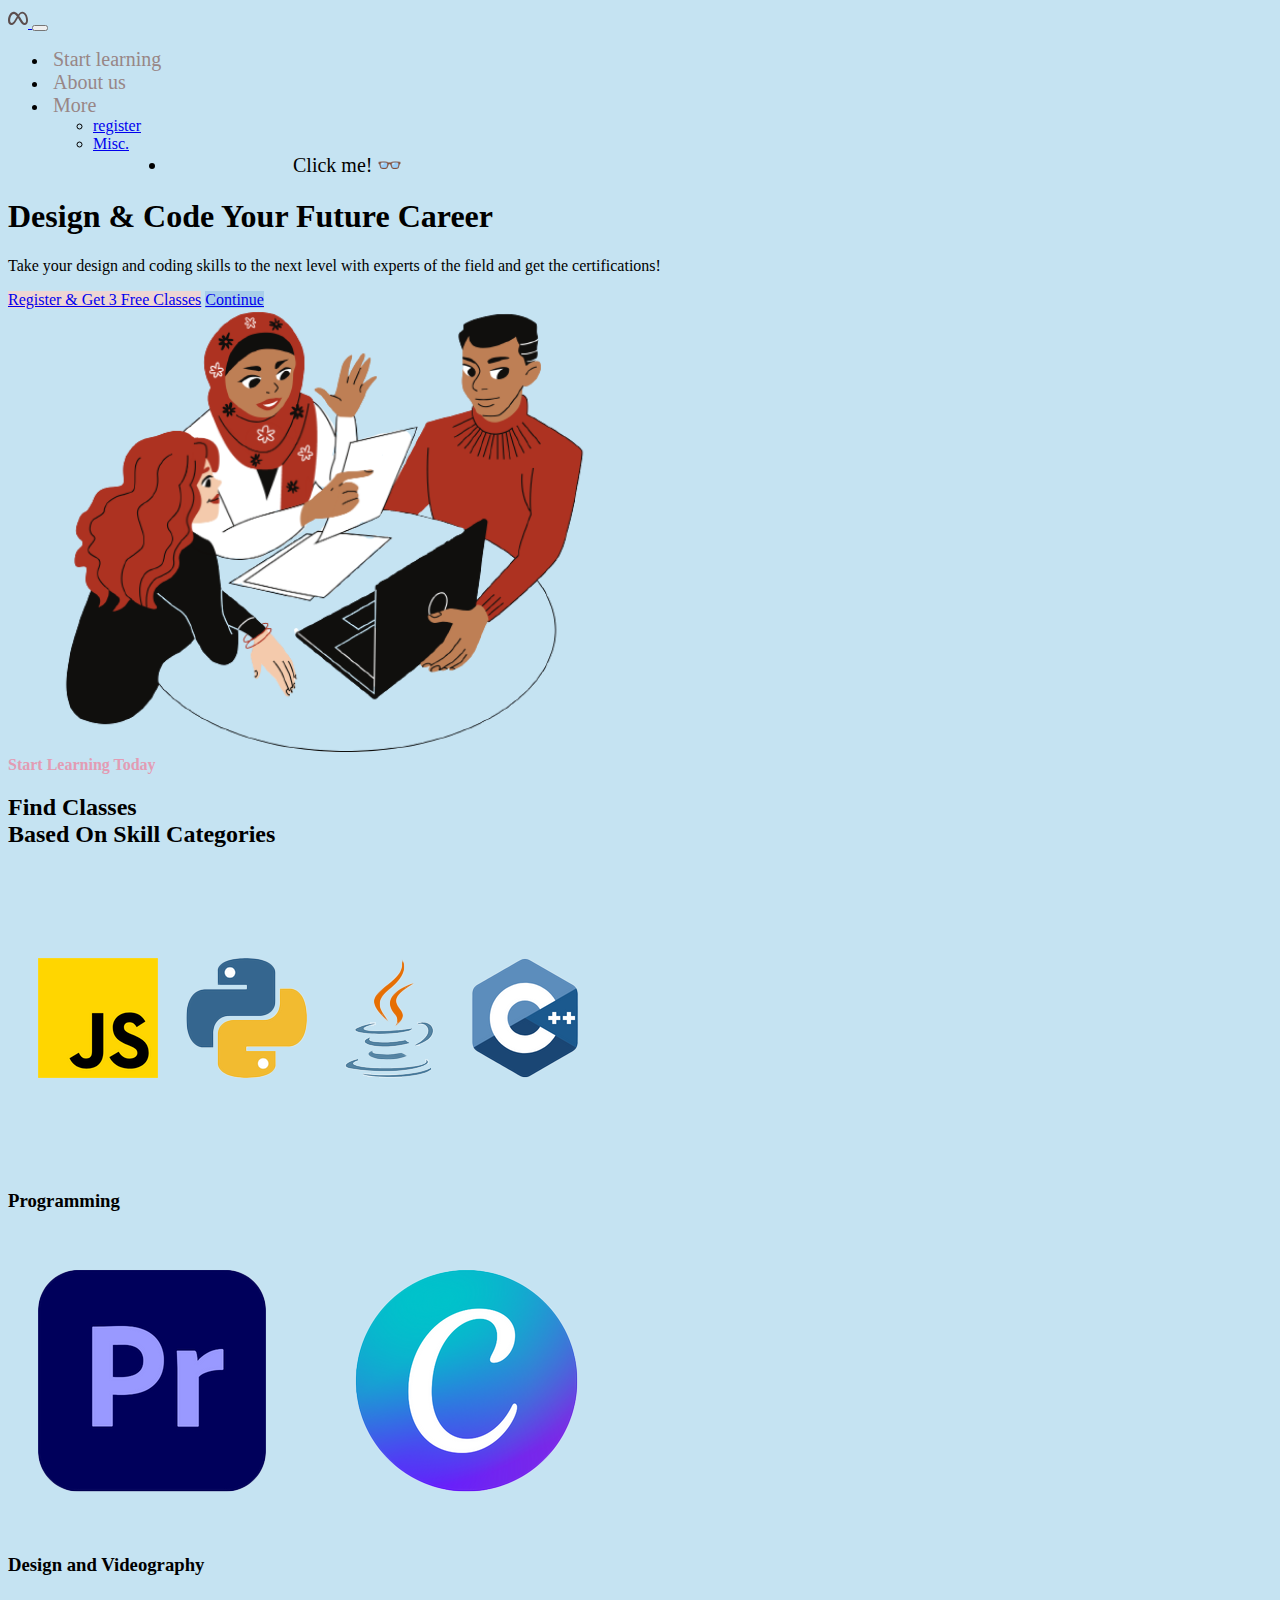
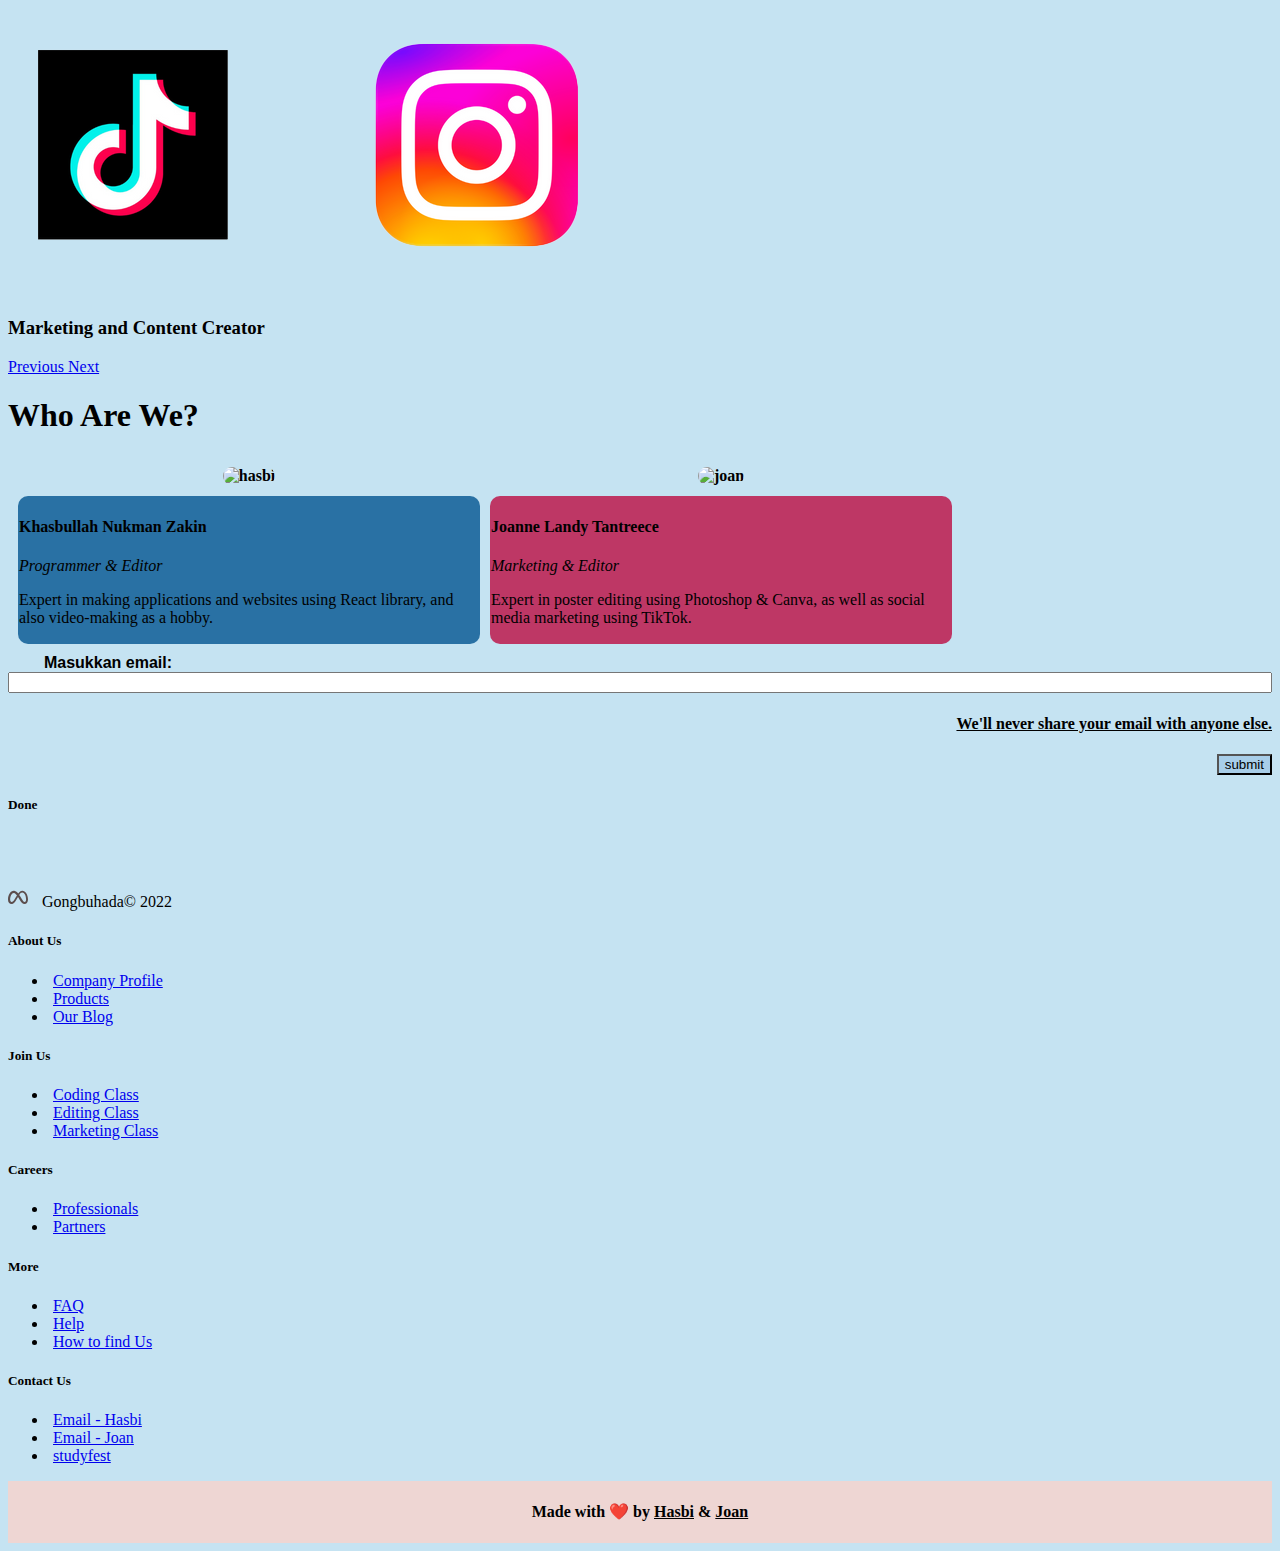
==== commit 68dcd9f9: "smol update" ====
--- a/index.html
+++ b/index.html
@@ -144,8 +144,8 @@
                   alt="First slide"
                 />
               </a>
-              <div class="carousel-caption d-none d-md-block">
-                <h5>Programming</h5>
+              <div class="tulisan-carousel d-none d-md-block">
+                <h3>Programming</h3>
               </div>
             </div>
             <div class="carousel-item active">
@@ -154,8 +154,8 @@
                 class="d-block w-100"
                 alt="Second slide"
               />
-              <div class="carousel-caption d-none d-md-block">
-                <h5>Design and Videography</h5>
+              <div class="tulisan-carousel d-none d-md-block">
+                <h3>Design and Videography</h3>
               </div>
             </div>
             <div class="carousel-item">
@@ -164,8 +164,8 @@
                 class="d-block w-100"
                 alt="Third slide"
               />
-              <div class="carousel-caption d-none d-md-block">
-                <h5>Marketing and Content Creator</h5>
+              <div class="tulisan-carousel d-none d-md-block">
+                <h3>Marketing and Content Creator</h3>
               </div>
             </div>
           </div>
--- a/style.css
+++ b/style.css
@@ -64,18 +64,8 @@
   color: #e29cb4;
 }
 
-.card {
-  background-color: #e29cb4;
-  border-radius: 10px;
-  margin-top: 20px;
-  margin-bottom: 20px;
-  margin-left: 20px;
-  margin-right: 20px;
-  overflow: hidden;
-}
-
-.card-text {
-  color: #000;
+.carousel-inner {
+  width: 1000px;
 }
 
 .muka {
@@ -127,6 +117,8 @@
 .form-label {
   width: 200px;
   text-align: center;
+  font-family: "helvetica";
+  font-weight: 600;
 }
 
 .modal-content,
@@ -212,6 +204,10 @@
     margin-right: 0px;
   }
 
+  .carousel-inner {
+    width: 600px;
+  }
+
   .muka {
     height: 230px;
     width: 230px;
@@ -239,19 +235,23 @@
 }
 
 @media only screen and (max-width: 425px) {
+  .carousel-inner {
+    width: 300px;
+  }
+
   .muka {
-    height: 115px;
-    width: 115px;
+    height: 185px;
+    width: 185px;
     border-radius: 10px;
   }
   .bio-hasbi {
     border-radius: 10px;
-    width: 115px;
+    width: auto;
   }
 
   .bio-joanne {
     border-radius: 10px;
-    width: 115px;
+    width: auto;
   }
 
   .gmap_canvas {
